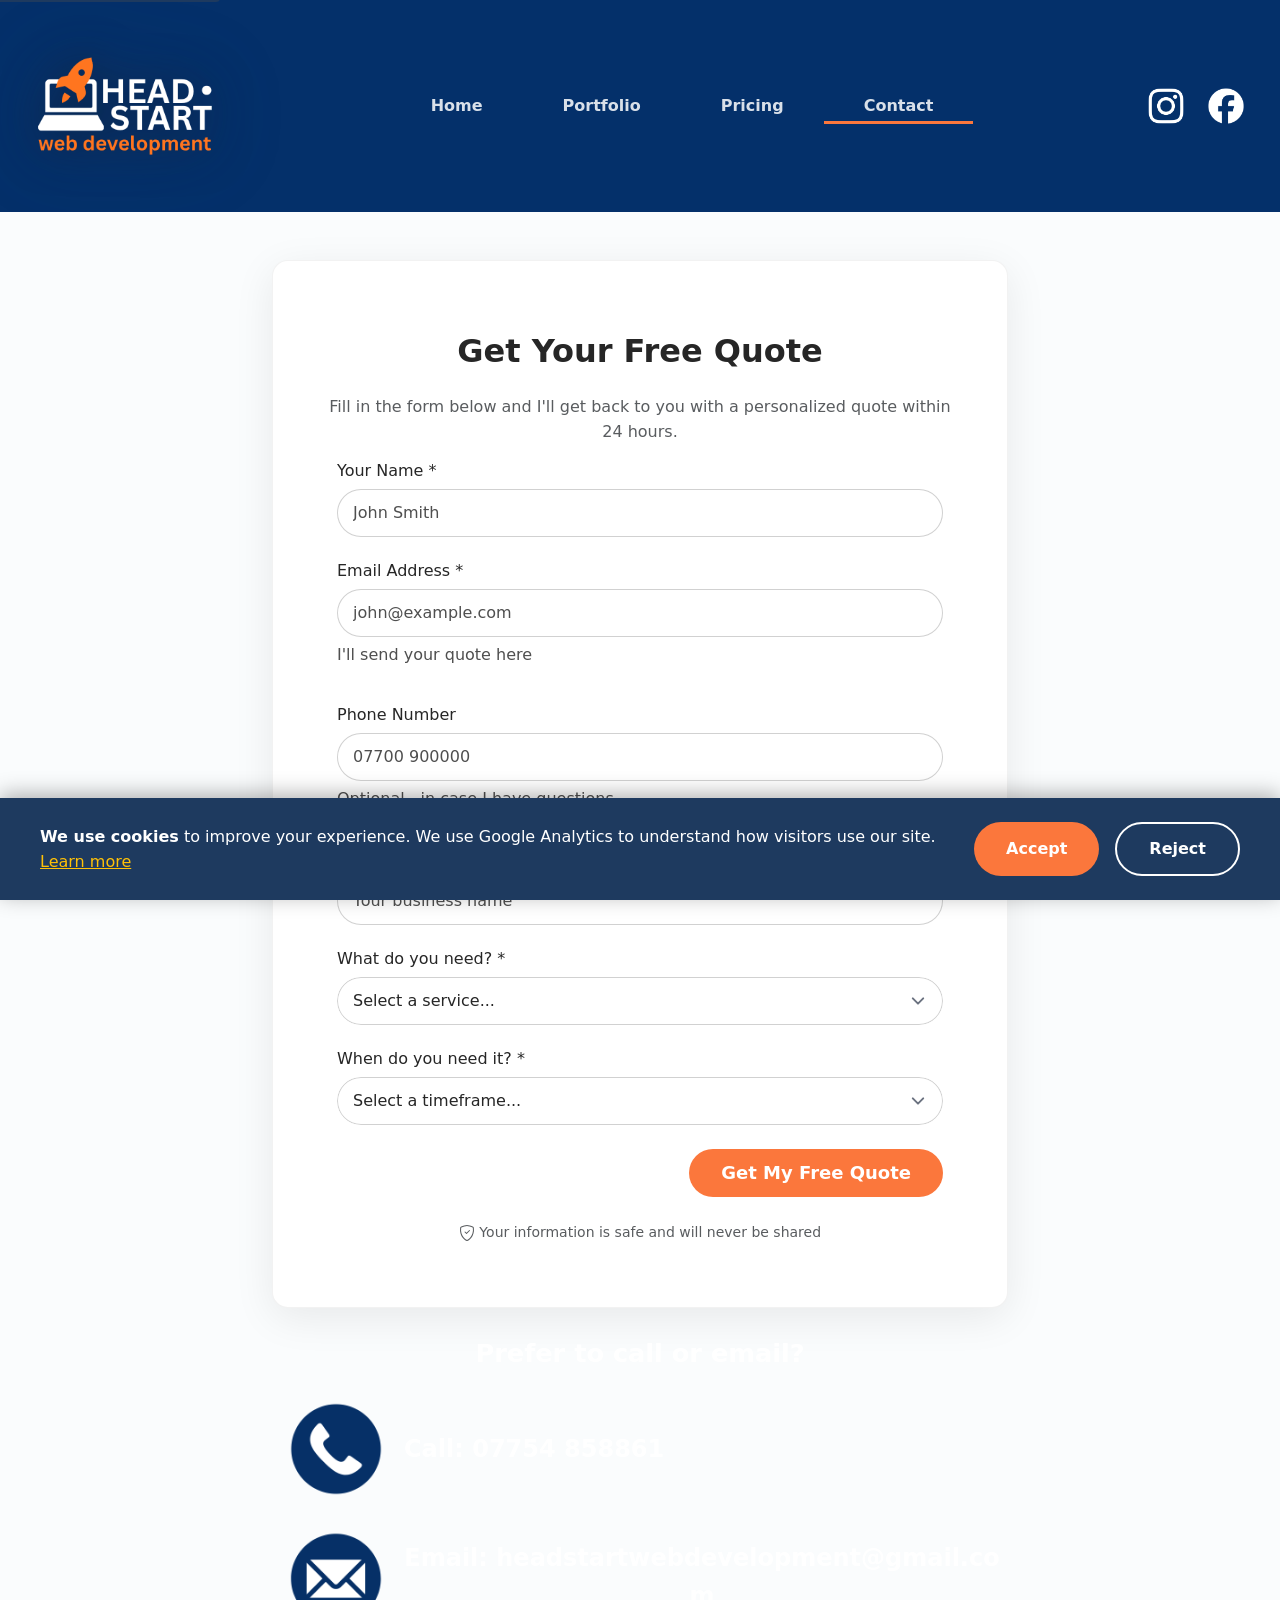
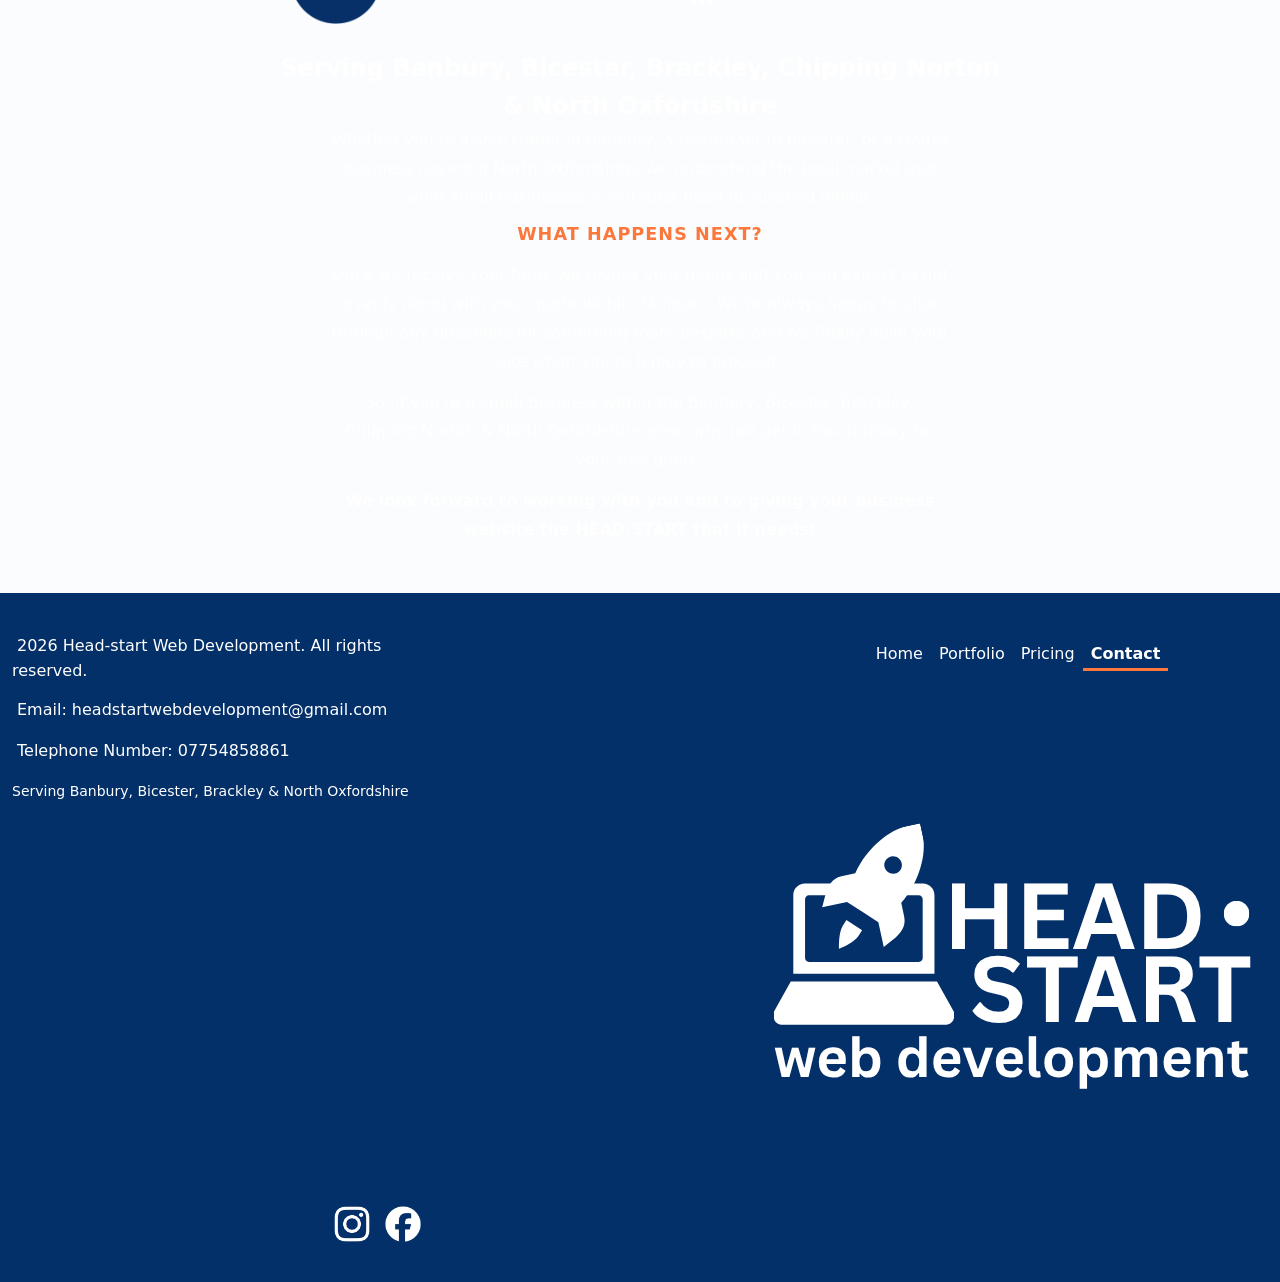
==== contact.html @ 5ea377f7 "Rebrand of site" ====
<!DOCTYPE html>
<html lang="en">
<head>
            <!-- Google Analytics (GA4) -->
            <script async src="https://www.googletagmanager.com/gtag/js?id=G-HND1DBBSSD"></script>
            <script>
                window.dataLayer = window.dataLayer || [];
                function gtag(){dataLayer.push(arguments);}
                gtag('js', new Date());
                gtag('config', 'G-HND1DBBSSD');
            </script>
    <meta charset="utf-8">
  <meta http-equiv="Content-Security-Policy" content="default-src 'self'; script-src 'self' 'unsafe-inline' https://www.googletagmanager.com https://www.google-analytics.com; style-src 'self' 'unsafe-inline' https://fonts.googleapis.com; font-src 'self' https://fonts.gstatic.com; img-src 'self' data: https://www.google-analytics.com; connect-src 'self' https://www.google-analytics.com https://formspree.io; frame-src 'none';">
    <meta name="description" content="Contact Head-Start Web Development for a free website quote in Banbury. Get a reply within 24 hours for small business web design, redesigns, and website updates.">
  <meta name="viewport" content="width=device-width, initial-scale=1.0">
  <meta name="author" content="Ryan Thornton">
    <title>Contact Head-Start Web Development | Free Website Quote Banbury</title>
  
  <!-- Canonical URL -->
  <link rel="canonical" href="https://www.head-startwebdevelopment.co.uk/contact.html">
  
  <!-- Open Graph / Facebook / Instagram -->
  <meta property="og:type" content="website">
  <meta property="og:url" content="https://www.head-startwebdevelopment.co.uk/contact.html">
    <meta property="og:title" content="Contact Head-Start Web Development | Free Website Quote">
    <meta property="og:description" content="Request a free website quote in Banbury and get a reply within 24 hours. Ideal for small businesses, sole traders, redesigns, and website updates.">
  <meta property="og:image" content="https://www.head-startwebdevelopment.co.uk/Logo/Full%20logo.png">
  
  <!-- Twitter Card -->
  <meta name="twitter:card" content="summary_large_image">
  <meta name="twitter:title" content="Contact Head-Start Web Development | Free Website Quote">
  <meta name="twitter:description" content="Request a free website quote in Banbury and get a reply within 24 hours. Ideal for small businesses, sole traders, redesigns, and website updates.">
  <meta name="twitter:image" content="https://www.head-startwebdevelopment.co.uk/Logo/Full%20logo.png">
  
  <!-- Favicon -->
  <link rel="icon" type="image/png" sizes="32x32" href="Logo/Full logo.png">
  <link rel="icon" type="image/png" sizes="16x16" href="Logo/Full logo.png">
  <link rel="apple-touch-icon" sizes="180x180" href="Logo/Full logo.png">

    <link rel="preload" href="https://fonts.googleapis.com/css2?family=Figtree:ital,wght@0,300..900;1,300..900&family=Poppins:ital,wght@0,100;0,200;0,300;0,400;0,500;0,600;0,700;0,800;0,900;1,100;1,200;1,300;1,400;1,500;1,600;1,700;1,800;1,900&display=swap" as="style" onload="this.onload=null;this.rel='stylesheet'">
    <noscript><link rel="stylesheet" href="https://fonts.googleapis.com/css2?family=Figtree:ital,wght@0,300..900;1,300..900&family=Poppins:ital,wght@0,100;0,200;0,300;0,400;0,500;0,600;0,700;0,800;0,900;1,100;1,200;1,300;1,400;1,500;1,600;1,700;1,800;1,900&display=swap"></noscript>
  
  <link rel="stylesheet" href="bootstrap-purged.css">
  <link rel="stylesheet" href="styles.css" type="text/css">
  
  <!-- Resource Hints for Performance -->
  <link rel="preconnect" href="https://fonts.googleapis.com">
  <link rel="preconnect" href="https://fonts.gstatic.com" crossorigin>
  <link rel="preconnect" href="https://www.googletagmanager.com">
  <link rel="dns-prefetch" href="https://formspree.io">
  
  <!-- Schema.org Structured Data -->
  <script type="application/ld+json">
  [
    {
      "@context": "https://schema.org",
      "@type": "LocalBusiness",
      "name": "Head-Start Web Development",
      "url": "https://www.head-startwebdevelopment.co.uk",
      "logo": "https://www.head-startwebdevelopment.co.uk/Logo/Full%20logo.png",
      "description": "Affordable web design and development services for small businesses in Banbury and North Oxfordshire",
      "telephone": "07754858861",
      "email": "headstartwebdevelopment@gmail.com",
      "address": {
        "@type": "PostalAddress",
        "streetAddress": "368 Warwick Road",
        "addressLocality": "Banbury",
        "addressRegion": "Oxfordshire",
        "postalCode": "OX16 1AY",
        "addressCountry": "UK"
      },
      "sameAs": [
        "https://www.instagram.com/headstart_webdevelopment"
      ],
      "areaServed": [
        "Banbury",
        "Bicester",
        "Brackley",
        "Chipping Norton",
        "Oxfordshire",
        "United Kingdom"
      ],
      "priceRange": "£350-£1000+",
      "geo": {
        "@type": "GeoCoordinates",
        "latitude": "52.0633",
        "longitude": "-1.3358"
      },
      "openingHoursSpecification": [
        {
          "@type": "OpeningHoursSpecification",
          "dayOfWeek": [
            "Monday",
            "Tuesday",
            "Wednesday",
            "Thursday",
            "Friday",
            "Saturday",
            "Sunday"
          ],
          "opens": "09:00",
          "closes": "19:00"
        }
      ]
    },
    {
      "@context": "https://schema.org",
      "@type": "BreadcrumbList",
      "itemListElement": [
        {
          "@type": "ListItem",
          "position": 1,
          "name": "Home",
          "item": "https://www.head-startwebdevelopment.co.uk/"
        },
        {
          "@type": "ListItem",
          "position": 2,
          "name": "Contact",
          "item": "https://www.head-startwebdevelopment.co.uk/contact.html"
        }
            ]
        }
  ]
  </script>
</head>
    <body>
      <a href="#content" class="skip-link">Skip to main content</a>
      <div class="container-fluid gradient-background">
         <header class="page-header py-3 mb-0">
    <div class="d-flex align-items-center justify-content-between px-4">
        <a href="index.html">
            <picture class="logo-gradient">
                <source type="image/webp" srcset="images/Head-Start%20HOME/Head-Start%20HOME/Home%20-%20Head-Start%20Logo%20-%20Multi.png">
                <img src="images/Head-Start HOME/Head-Start HOME/Home - Head-Start Logo - Multi.png" width="180" height="72" fetchpriority="high" alt="Head Start Web Development Logo">
            </picture>
        </a>
        <nav aria-label="Main navigation">
            <ul class="nav">
                <li><a href="index.html" class="nav-link">Home</a></li>
                <li><a href="portfolio.html" class="nav-link">Portfolio</a></li>
                <li><a href="pricing.html" class="nav-link">Pricing</a></li>
                <li><a href="contact.html" class="nav-link">Contact</a></li>
            </ul>
        </nav>
        <ul class="nav list-unstyled d-flex mb-0 align-items-center social-icons">
            <li>
                <a href="https://www.instagram.com/headstart_webdevelopment" aria-label="Instagram">
                    <img src="images/Head-Start HOME/Head-Start HOME/Home - Insta .png" alt="Instagram" width="36" height="36">
                </a>
            </li>
            <li>
                <a href="https://www.facebook.com/profile.php?id=61577117251691" aria-label="Facebook">
                    <img src="images/Head-Start HOME/Head-Start HOME/Home - facebook.png" alt="Facebook" width="36" height="36">
                </a>
            </li>
        </ul>
    </div>
</header>
      </div>
    <main id="content" class="contact-main-bg">

    <!-- Contact Form Section -->
    <div class="container my-5">
        <div class="row justify-content-center">
            <div class="col-lg-8">
                <div class="contact-form-wrapper">
                    <h2 class="text-center mb-4">Get Your Free Quote</h2>
                    <p class="text-center text-muted mb-5">Fill in the form below and I'll get back to you with a personalized quote within 24 hours.</p>
                    
                    <form class="contact-form" action="https://formspree.io/f/xyzjoodb" target="_top" method="POST">
                        
                        <!-- Personal Details -->
                        <div class="fs-field">
                            <label class="fs-label" for="name">Your Name *</label>
                            <input class="fs-input" type="text" id="name" name="name" placeholder="John Smith" required />
                        </div>

                        <div class="fs-field">
                            <label class="fs-label" for="email">Email Address *</label>
                            <input class="fs-input" type="email" id="email" name="email" placeholder="john@example.com" required />
                            <p class="fs-description">I'll send your quote here</p>
                        </div>

                        <div class="fs-field">
                            <label class="fs-label" for="phone">Phone Number</label>
                            <input class="fs-input" type="tel" id="phone" name="phone" placeholder="07700 900000" />
                            <p class="fs-description">Optional - in case I have questions</p>
                        </div>

                        <!-- Business Details -->
                        <div class="fs-field">
                            <label class="fs-label" for="business">Business Name</label>
                            <input class="fs-input" type="text" id="business" name="business" placeholder="Your business name" />
                        </div>

                        <!-- Project Details -->
                        <div class="fs-field">
                            <label class="fs-label" for="services">What do you need? *</label>
                            <select class="fs-select" id="services" name="services" required>
                                <option value="">Select a service...</option>
                                <option value="New Website - Simple (1-3 pages)">New Website - Simple (1-3 pages)</option>
                                <option value="New Website - Standard (4-6 pages)">New Website - Standard (4-6 pages)</option>
                                <option value="New Website - Complex (booking/payment)">New Website - Complex (booking/payment system)</option>
                                <option value="Website Redesign">Website Redesign</option>
                                <option value="Website Updates/Fixes">Website Updates/Fixes</option>
                                <option value="Not Sure Yet">Not Sure Yet - Need Advice</option>
                            </select>
                        </div>

                        <div class="fs-field">
                            <label class="fs-label" for="timeline">When do you need it? *</label>
                            <select class="fs-select" id="timeline" name="timeline" required>
                                <option value="">Select a timeframe...</option>
                                <option value="ASAP (within 2 weeks)">ASAP (within 2 weeks)</option>
                                <option value="Within a month">Within a month</option>
                                <option value="1-3 months">1-3 months</option>
                                <option value="Just planning ahead">Just planning ahead</option>
                            </select>
                        </div>

                        <!-- Submit Button -->
                        <div class="fs-button-group">
                            <button class="fs-button" type="submit">Get My Free Quote</button>
                        </div>

                        <p class="text-center text-muted mt-4 small">
                            <svg xmlns="http://www.w3.org/2000/svg" width="16" height="16" fill="currentColor" class="bi bi-shield-check" viewBox="0 0 16 16">
                                <path d="M5.338 1.59a61 61 0 0 0-2.837.856.48.48 0 0 0-.328.39c-.554 4.157.726 7.19 2.253 9.188a10.7 10.7 0 0 0 2.287 2.233c.346.244.652.42.893.533q.18.085.293.118a1 1 0 0 0 .101.025 1 1 0 0 0 .1-.025q.114-.034.294-.118c.24-.113.547-.29.893-.533a10.7 10.7 0 0 0 2.287-2.233c1.527-1.997 2.807-5.031 2.253-9.188a.48.48 0 0 0-.328-.39c-.651-.213-1.75-.56-2.837-.855C9.552 1.29 8.531 1.067 8 1.067c-.53 0-1.552.223-2.662.524zM5.072.56C6.157.265 7.31 0 8 0s1.843.265 2.928.56c1.11.3 2.229.655 2.887.87a1.54 1.54 0 0 1 1.044 1.262c.596 4.477-.787 7.795-2.465 9.99a11.8 11.8 0 0 1-2.517 2.453 7 7 0 0 1-1.048.625c-.28.132-.581.24-.829.24s-.548-.108-.829-.24a7 7 0 0 1-1.048-.625 11.8 11.8 0 0 1-2.517-2.453C1.928 10.487.545 7.169 1.141 2.692A1.54 1.54 0 0 1 2.185 1.43 63 63 0 0 1 5.072.56"/>
                                <path d="M10.854 5.146a.5.5 0 0 1 0 .708l-3 3a.5.5 0 0 1-.708 0l-1.5-1.5a.5.5 0 1 1 .708-.708L7.5 7.793l2.646-2.647a.5.5 0 0 1 .708 0"/>
                            </svg>
                            Your information is safe and will never be shared
                        </p>
                    </form>
                </div>
            </div>
        </div>
        
        <!-- Contact CTA -->
        <div class="contact-bottom-cta text-center mt-5 pb-5">
          <h3 class="mb-4">Prefer to call or email?</h3>

          <div class="contact-methods mb-5">
            <div class="contact-method">
              <img src="./images/Head-Start CONTACT/Head-Start CONTACT/Contact - Phone Icon.png" alt="" class="contact-icon">
              <a href="tel:07754858861" class="contact-link">Call: 07754 858861</a>
            </div>
            <div class="contact-method">
              <img src="./images/Head-Start CONTACT/Head-Start CONTACT/Contact - Email Icon.png" alt="" class="contact-icon">
              <a href="mailto:headstartwebdevelopment@gmail.com" class="contact-link">Email: headstartwebdevelopment@gmail.com</a>
            </div>
            <div class="contact-method">
              <span class="contact-link">Serving Banbury, Bicester, Brackley, Chipping Norton &amp; North Oxfordshire</span>
            </div>
          </div>

          <div class="contact-cta-text">
            <p>Whether you're a sole trader in Banbury, a restaurant in Bicester, or a trades business covering North Oxfordshire, we understand the local market and what small businesses in our area need to succeed online.</p>
            <h4 class="mt-4 mb-3">What happens next?</h4>
            <p>Once we receive your form, we review your needs and you can expect to get a reply along with your quote within 24 hours. We're always happy to chat through any questions for something more bespoke and we finally build your site when you're happy to proceed.</p>
            <p>So, if you're a small business within the Banbury, Bicester, Brackley, Chipping Norton &amp; North Oxfordshire area, why not get in touch today for your free quote.</p>
            <p style="font-weight:700;">We look forward to working with you and to giving your business website the HEAD.START that it needs!</p>
          </div>
        </div>
      </div>
    </main>
        <script src="myscripts.js" defer></script>
        <div class="container-fluid">
         <footer class="d-flex flex-wrap justify-content-between align-items-start py-3 my-4">
  <div class="col-md-4 d-flex flex-column align-items-start">
    <p class="mb-2 text-body-secondary">
       <span id="copyright">&copy; 2026</span>Head-start Web Development. All rights reserved.
    </p>
    <p class="email">Email: headstartwebdevelopment@gmail.com</p>
    <p class="tel-number">Telephone Number: 07754858861</p>
    <p class="text-body-secondary small">Serving Banbury, Bicester, Brackley &amp; North Oxfordshire</p>
  </div>
                <nav aria-label="Footer navigation">
                <ul class="nav justify-content-center pb-3 mb-3"> 
                    <li class="nav-item"><a href="./index.html" class="nav-link px-2 text-body-secondary">Home</a>
                    </li> 
                    <li class="nav-item"><a href="./portfolio.html" class="nav-link px-2 text-body-secondary">Portfolio</a>
                    </li> 
                    <li class="nav-item"><a href="./pricing.html" class="nav-link px-2 text-body-secondary">Pricing</a>
                    </li> 
                    <li class="nav-item"><a href="./contact.html" class="nav-link px-2 text-body-secondary">Contact</a>
                    </li> 
                </ul>
                <div class="text-center mt-2">
                  <img src="images/Head-Start HOME/Head-Start HOME/Home - Head-Start Logo - White.png" alt="Head-Start Web Development" height="180">
                </div>
                </nav>
                <ul class="nav col-md-4 justify-content-end list-unstyled d-flex"> 
                    <li class="instagram">
                        <a href="https://www.instagram.com/headstart_webdevelopment" aria-label="Instagram">
                          <img src="images/Head-Start HOME/Head-Start HOME/Home - Insta .png" alt="Instagram" width="36" height="36">
                        </a>
                </li> 
                <li class="facebook">
                    <a href="https://www.facebook.com/profile.php?id=61577117251691" aria-label="Facebook">
                      <img src="images/Head-Start HOME/Head-Start HOME/Home - facebook.png" alt="Facebook" width="36" height="36">
                    </a>
                </li> 
                </ul>
        </footer>
        </div>
        
        <!-- Cookie Consent Banner -->
        <div id="cookie-banner" class="cookie-banner" style="display: none;">
          <div class="cookie-content">
            <p class="mb-0"><strong>We use cookies</strong> to improve your experience. We use Google Analytics to understand how visitors use our site. <a href="#" class="cookie-link">Learn more</a></p>
            <div class="cookie-buttons">
              <button onclick="acceptCookies()" class="btn-cookie-accept">Accept</button>
              <button onclick="rejectCookies()" class="btn-cookie-reject">Reject</button>
            </div>
          </div>
        </div>
    </body>
</html>
---- styles.css ----
/* ===== CSS VARIABLES ===== */
:root {
  /* Brand Colours */
  --color-brand-navy: #1E3A5F;
  --color-brand-blue: #2C5F8D;
  --color-brand-dark: #0a1628;
  --color-brand-light: #fafcfd;
  --color-brand-accent: #FB773C;
  --color-brand-accent-hover: #E65D2F;
  --color-brand-accent-deep: #D4521F;
  --color-brand-warm: #945c4f;
  --color-brand-muted: #8698b2;
  --color-cream: #F9F5E3;

  /* Semantic Colours */
  --color-primary: var(--color-brand-accent);
  --color-primary-hover: var(--color-brand-accent-hover);
  --color-primary-active: var(--color-brand-accent-deep);
  --color-secondary: var(--color-brand-blue);
  --color-background: var(--color-brand-light);
  --color-background-alt: var(--color-brand-muted);
  --color-border-active: var(--color-brand-accent);
  --color-border-default: #d1d1d1;
  --color-highlight: var(--color-brand-accent);
  --color-text-default: #262626;
  --color-text-muted: #4f4f4f;

  /* Bootstrap overrides */
  --bs-primary-rgb: white;
  --bs-link-color: var(--color-brand-light);
  --bs-link-hover-color: var(--color-brand-accent);

  /* Typography */
  --font-family-body: "Figtree", system-ui, sans-serif;
  --font-family-display: "Figtree", system-ui, sans-serif;
  --font-size-body: 12pt;
  --font-weight-body: 400;
  --font-weight-display: 700;
}

/* ===== ACCESSIBILITY STYLES ===== */

/* Skip to main content link */
.skip-link {
  position: absolute;
  top: -40px;
  left: 0;
  background: #1E3A5F;
  color: white;
  padding: 8px 16px;
  text-decoration: none;
  z-index: 9999;
  font-weight: bold;
  border-radius: 0 0 4px 0;
}

.skip-link:focus {
  top: 0;
  outline: 3px solid #FFC107;
  outline-offset: 2px;
}

/* Focus indicators for keyboard navigation */
a:focus-visible, 
button:focus-visible, 
input:focus-visible, 
textarea:focus-visible, 
select:focus-visible {
  outline: 3px solid #FFC107;
  outline-offset: 2px;
}

.nav-link:focus-visible {
  outline: 3px solid #FFC107;
  outline-offset: 4px;
  border-radius: 4px;
}

/* ===== COOKIE CONSENT BANNER ===== */
.cookie-banner {
  position: fixed;
  bottom: 0;
  left: 0;
  right: 0;
  background: #1E3A5F;
  color: white;
  padding: 1.5rem;
  box-shadow: 0 -4px 20px rgba(0,0,0,0.3);
  z-index: 10000;
  animation: slideUp 0.4s ease;
}

@keyframes slideUp {
  from { transform: translateY(100%); }
  to { transform: translateY(0); }
}

.cookie-content {
  max-width: 1200px;
  margin: 0 auto;
  display: flex;
  justify-content: space-between;
  align-items: center;
  gap: 2rem;
  flex-wrap: wrap;
}

.cookie-content p {
  flex: 1;
  min-width: 250px;
  margin: 0;
}

.cookie-link {
  color: #FFC107;
  text-decoration: underline;
}

.cookie-link:hover {
  color: #FFD54F;
}

.cookie-buttons {
  display: flex;
  gap: 1rem;
  flex-shrink: 0;
}

.btn-cookie-accept, 
.btn-cookie-reject {
  padding: 0.75rem 2rem;
  border: none;
  border-radius: 50px;
  font-weight: 600;
  cursor: pointer;
  transition: all 0.3s ease;
  font-size: 1rem;
}

.btn-cookie-accept {
  background: #FB773C;
  color: white;
}

.btn-cookie-accept:hover {
  background: #E8642F;
  transform: translateY(-2px);
  box-shadow: 0 4px 12px rgba(255, 107, 53, 0.4);
}

.btn-cookie-reject {
  background: transparent;
  border: 2px solid white;
  color: white;
}

.btn-cookie-reject:hover {
  background: rgba(255,255,255,0.1);
  transform: translateY(-2px);
}

@media (max-width: 768px) {
  .cookie-banner {
    padding: 1rem;
  }
  
  .cookie-content {
    flex-direction: column;
    text-align: center;
    gap: 1rem;
  }
  
  .cookie-content p {
    font-size: 0.9rem;
    min-width: auto;
  }
  
  .cookie-buttons {
    width: 100%;
    justify-content: center;
    gap: 0.75rem;
  }
  
  .btn-cookie-accept, 
  .btn-cookie-reject {
    flex: 1;
    min-width: 100px;
    padding: 0.65rem 1.5rem;
    font-size: 0.9rem;
  }
}

/* Base styles */
* {
  margin: 0;
  padding: 0;
  box-sizing: border-box;
}

*::before,
*::after {
  box-sizing: border-box;
}

body {
  background-color: var(--color-background);
  animation: fadeIn 0.5s ease-in;
  color: var(--color-text-default);
  font-family: var(--font-family-body);
  font-size: var(--font-size-body);
  font-weight: var(--font-weight-body);
  line-height: 1.6;
  /* Ensure content doesn't get hidden behind fixed cookie banner */
  padding-bottom: 0;
  overflow-x: hidden;
}

/* Add padding to main content on mobile for cookie banner */
@media (max-width: 768px) {
  body {
    padding-bottom: 140px; /* Space for cookie banner on mobile */
  }
  
  /* Reset padding if banner is hidden */
  body:has(#cookie-banner[style*="display: none"]) {
    padding-bottom: 0;
  }
}

h1 {
  color: white;
  font-family: var(--font-family-display);
  font-size: 4rem;
  font-weight: var(--font-weight-display);
  line-height: 1.1;
  margin: 0;
}

h2 {
  color: white;
  font-family: var(--font-family-display);
  font-size: 3rem;
  font-weight: var(--font-weight-display);
  line-height: 1.15;
  margin-top: 1.5rem;
  margin-bottom: 1.5rem;
}

h3 {
  font-family: var(--font-family-display);
  font-weight: var(--font-weight-display);
  line-height: 1.2;
  margin-top: 30px;
}

h4,
h5,
h6 {
  font-family: var(--font-family-display);
  font-weight: var(--font-weight-display);
  line-height: 1.2;
}

p,
li,
label,
input,
textarea,
select,
.card-text,
.faq-answer,
.best-for,
.price-description {
  font-family: var(--font-family-body);
  font-size: var(--font-size-body);
  font-weight: var(--font-weight-body);
}

/* Navigation */
.nav {
  --bs-nav-link-color: var(--bs-link-color);
  --bs-nav-link-hover-color: var(--bs-link-hover-color);
  transition: all 0.3s ease;
}

.nav-link.active {
  border-bottom: 3px solid var(--color-highlight);
  padding-bottom: 2px;
  transition: all 0.3s ease;
}

.nav-link:hover {
  text-decoration: underline;
  transition: all 0.3s ease;
}

/* Site header nav links inside hero-wrapper */
.hero-wrapper .nav-link {
  color: rgba(255, 255, 255, 0.85) !important;
  font-weight: 600;
}

.hero-wrapper .nav-link:hover {
  color: var(--color-brand-accent) !important;
}

/* Footer and background */
footer,
.gradient-background,
.container-fluid:has(footer) {
  background: #04306a;
  overflow-x: hidden;
}

/* Footer logo — prevent overflow on narrow screens */
footer .text-center img {
  max-width: 100%;
  height: auto;
}

/* Inner page header nav links */
.page-header .nav-link {
  color: rgba(255, 255, 255, 0.85) !important;
  font-weight: 600;
  padding-left: 2.5rem;
  padding-right: 2.5rem;
}

.page-header .nav-link:hover {
  color: var(--color-brand-accent) !important;
}

/* Social icon gap in page header */
.page-header .social-icons li:not(:last-child) {
  margin-right: 1.5rem;
}

/* ===== PORTFOLIO CARDS SECTION ===== */
.pf-cards-section {
  padding: 4rem 0;
  background-image: linear-gradient(rgba(0, 0, 0, 0.15), rgba(0, 0, 0, 0.15)),
    url('images/Head-Start PORTFOLIO/Head-Start PORTFOLIO/Portfolio - Grey Global Background.png');
  background-size: cover;
  background-repeat: no-repeat;
  background-position: center center;
}

.cta-logo {
  position: absolute;
  top: 3rem;
  right: 2.75rem;
  width: 72px;
  height: auto;
}

/* Push heading text away from the absolute-positioned rocket */
.cta-card .card-title {
  padding-right: 5rem;
}

/* CTA card feature list */
.cta-card .hero-features {
  list-style: none;
  padding: 0;
  margin: 1rem 0 1.25rem;
  text-align: left;
  width: 100%;
  font-size: 0.9rem;
}

.cta-card .hero-features li {
  color: rgba(255, 255, 255, 0.9);
  padding: 0.2rem 0;
}

/* CTA card button */
.cta-card .hero-btn {
  display: inline-block;
  background: var(--color-brand-accent);
  color: #fff;
  padding: 0.65rem 1.5rem;
  border-radius: 50px;
  text-decoration: none;
  font-weight: 700;
  font-size: 0.95rem;
  margin-top: auto;
  transition: background 0.2s ease, transform 0.2s ease;
}

.cta-card .hero-btn:hover {
  background: #e05a25;
  color: #fff;
  transform: translateY(-2px);
}

/* Bottom CTA area */
.pf-bottom-cta {
  margin-top: 3.5rem;
  display: flex;
  flex-direction: column;
  align-items: center;
}

.pf-bottom-logo {
  max-width: 400px;
  width: 100%;
  height: auto;
  display: block;
  margin: 0 auto 1.5rem;
}

/* ===== PORTFOLIO HERO ===== */
.portfolio-hero {
  position: relative;
  background-image: url('images/Head-Start PORTFOLIO/Head-Start PORTFOLIO/Portfolio - Orange Hand Coding Background.png');
  background-size: cover;
  background-position: center 1%;
  min-height: 450px;
  display: flex;
  align-items: flex-end;
}

/* Orange colour wash */
.portfolio-hero::before {
  content: '';
  position: absolute;
  inset: 0;
  
  z-index: 0;
}

/* Dark gradient at bottom for text legibility */
.portfolio-hero::after {
  content: '';
  position: absolute;
  inset: 0;
  background: linear-gradient(to top, rgba(0, 0, 0, 0.35) 35%, transparent 100%);
  z-index: 0;
}

.portfolio-hero-content {
  position: relative;
  z-index: 1;
  padding: 2.5rem 3rem;
  max-width: 560px;
  color: #fff;
}

.portfolio-hero-content h1 {
  font-weight: 700;
  font-size: 2rem;
  margin-bottom: 0.75rem;
}

.portfolio-hero-content p {
  font-size: 0.95rem;
  line-height: 1.6;
  margin-bottom: 0;
}

/* Subtle Background Colors for Visual Variety */
.bg-blue-subtle {
  background: linear-gradient(135deg, rgba(30, 58, 95, 0.04), rgba(44, 95, 141, 0.05)) !important;
  border: 1px solid rgba(30, 58, 95, 0.12);
}

.bg-green-subtle {
  background: linear-gradient(135deg, rgba(251, 119, 60, 0.04), rgba(232, 100, 47, 0.05)) !important;
  border: 1px solid rgba(251, 119, 60, 0.12);
}

.bg-warm-subtle {
  background: linear-gradient(135deg, rgba(30, 58, 95, 0.06), rgba(251, 119, 60, 0.04)) !important;
  border: 1px solid rgba(30, 58, 95, 0.12);
}

/* Logo Gradient Effect */
.logo-gradient {
  position: relative;
  display: inline-block;
  filter: drop-shadow(0 0 20px rgba(10, 22, 40, 0.5)) drop-shadow(0 0 35px rgba(30, 58, 95, 0.4));
  animation: logo-glow 25s ease infinite;
}

.logo-gradient img {
  max-width: 100%;
  height: auto;
}

@keyframes logo-glow {
  0% {
    filter: drop-shadow(0 0 20px rgba(10, 22, 40, 0.5)) drop-shadow(0 0 35px rgba(30, 58, 95, 0.4));
  }
  50% {
    filter: drop-shadow(0 0 30px rgba(30, 58, 95, 0.6)) drop-shadow(0 0 45px rgba(44, 95, 141, 0.5));
  }
  100% {
    filter: drop-shadow(0 0 20px rgba(10, 22, 40, 0.5)) drop-shadow(0 0 35px rgba(30, 58, 95, 0.4));
  }
}

/* Page Title Section */
.page-title-section {
  background: linear-gradient(135deg, rgba(30, 58, 95, 0.06), rgba(251, 119, 60, 0.04));
  border-left: 5px solid #FB773C;
  padding: 2.5rem 2rem;
  border-radius: 12px;
  text-align: center;
  box-shadow: 0 2px 12px rgba(30, 58, 95, 0.08);
  transition: all 0.3s ease;
}

.page-title-section:hover {
  box-shadow: 0 4px 20px rgba(30, 58, 95, 0.12);
  transform: translateY(-2px);
}

.page-title-section h1 {
  color: #1E3A5F;
  position: relative;
  display: inline-block;
}

.page-title-section h1::after {
  content: '';
  position: absolute;
  bottom: -0.5rem;
  left: 50%;
  transform: translateX(-50%);
  width: 60px;
  height: 3px;
  background: linear-gradient(90deg, #FB773C, #FFA500);
  border-radius: 2px;
}

/* Mobile Responsive Fixes */
@media (max-width: 768px) {
  header {
    padding-left: 0.5rem !important;
    padding-right: 0.5rem !important;
  }
  
  .logo-gradient img {
    max-width: 90%;
  }
  
  .page-title-section {
    padding: 1.5rem 1rem;
    margin-left: 0.5rem;
    margin-right: 0.5rem;
  }
  
  .page-title-section h1 {
    font-size: 1.75rem !important;
    word-wrap: break-word;
  }
  
  .nav {
    flex-wrap: wrap;
  }
  
  .nav-link {
    padding: 0.5rem 0.75rem !important;
    font-size: 0.9rem;
  }

  h2 {
    font-size: 2rem;
  }
}

@media (max-width: 480px) {
  header {
    padding-left: 0.25rem !important;
    padding-right: 0.25rem !important;
  }
  
  .logo-gradient img {
    max-width: 95%;
  }
  
  .page-title-section {
    padding: 1rem 0.75rem;
    border-radius: 8px;
  }
  
  .page-title-section h1 {
    font-size: 1.5rem !important;
  }
  
  .nav-link {
    padding: 0.4rem 0.5rem !important;
    font-size: 0.85rem;
  }
  
}

#copyright {
  color: white;
  margin: 0 5px;
}

.text-body-secondary {
  color: white !important;
}

/* Contact info */
.tel-number,
.email {
  color: white;
  margin-left: 5px;
}

.email {
  margin-top: 5px;
}

/* Social media */
.instagram {
  padding-right: 15px;
}

.facebook {
  padding-right: 10px;
}

button,
input,
optgroup,
select,
textarea {
  font-family: inherit;
  font-feature-settings: inherit;
  font-variation-settings: inherit;
  font-size: 100%;
  font-weight: inherit;
  line-height: inherit;
  color: inherit;
  margin: 0;
  padding: 0;
}

[type="checkbox"],
[type="radio"],
[type="range"] {
  appearance: none;
  flex-shrink: 0;
  padding: 0;
}

[type="checkbox"]:focus,
[type="radio"]:focus,
[type="range"]:focus {
  outline: none;
}

/** Components **/

.contact-form {
  display: grid;
  row-gap: 1.5rem;
}

.fs-field {
  display: flex;
  flex-direction: column;
  row-gap: 0.5rem;
  padding-left: 1rem;
  padding-right: 1rem;
}


.fs-label {
  color: var(--color-text-default);
  display: block;
  font-family: var(--font-family-display);
  font-size: 1rem;
  line-height: 1.25rem;
}

.fs-description {
  color: var(--color-text-muted);
  display: block;
  font-size: 1rem;
  line-height: 1.25rem;
}

.fs-button-group {
  display: flex;
  flex-direction: row-reverse;
  column-gap: 1.5rem;
}

.fs-button {
  background-color: var(--color-primary);
  border: none;
  border-radius: 9999px;
  color: white;
  cursor: pointer;
  font-family: var(--font-family-display);
  font-size: 1.125rem;
  font-weight: 600;
  line-height: 1.5rem;
  overflow: hidden;
  padding: 0.75rem 2rem;
  margin-right: 1rem;
  position: relative;
  transition-duration: 200ms;
  transition-property: background-color;
  transition-timing-function: cubic-bezier(0.4, 0, 0.2, 1);
}

.fs-button:hover {
  background-color: var(--color-primary-active);
  transform: translateY(-2px);
  box-shadow: 0 4px 12px rgba(255, 107, 53, 0.4);
  transition: all 0.3s ease;
}

.fs-button:focus-visible {
  background-color: var(--color-primary-active);
  outline: 4px solid var(--color-highlight);
}

.fs-input,
.fs-select {
  appearance: none;
  background: white;
  border-radius: 9999px;
  border-width: 0;
  box-shadow: var(--color-border-default) 0 0 0 1px inset;
  color: var(--color-text-default);
  font-size: 1rem;
  height: 3rem;
  line-height: 1.5rem;
  outline: none;
  padding-left: 1rem;
  padding-right: 1rem;
  transition: all 0.3s ease;
}

.fs-input:focus-visible,
.fs-select:focus-visible {
  box-shadow: var(--color-border-active) 0 0 0 1px inset;
}

.fs-input::placeholder {
  color: var(--color-text-muted);
}

.fs-select {
  background-color: #fff;
  background-image: url("data:image/svg+xml,%3csvg xmlns='http://www.w3.org/2000/svg' fill='none' viewBox='0 0 20 20'%3e%3cpath stroke='%236b7280' stroke-linecap='round' stroke-linejoin='round' stroke-width='1.5' d='M6 8l4 4 4-4'/%3e%3c/svg%3e");
  background-position: right 0.75rem center;
  background-repeat: no-repeat;
  background-size: 1.625em 1.625em;
  padding-right: 2.875rem;
}



@keyframes fadeIn {
  from {
    opacity: 0;
  }
  to {
    opacity: 1;
  }
}

/* Fade-in animation classes for JavaScript scroll observer */
.fade-in {
  opacity: 0;
  transform: translateY(20px);
  transition: opacity 0.6s ease-out, transform 0.6s ease-out;
}

.fade-in-visible {
  opacity: 1;
  transform: translateY(0);
}

.btn {
  transition: all 0.3s ease;
}

.btn:hover {
  transform: translateY(-2px);
  box-shadow: 0 4px 12px rgba(255, 107, 53, 0.3);
}

/* ===== CONTACT PAGE ENHANCEMENTS ===== */

/* Full-page background image */
.contact-main-bg {
  background-image: url('images/Head-Start CONTACT/Head-Start CONTACT/Contact - Blast Off.png');
  background-size: cover;
  background-repeat: no-repeat;
  background-position: center -35rem;
  overflow: hidden;
}

/* Contact Bottom CTA */
.contact-bottom-cta {
  color: #fff;
  max-width: 720px;
  margin: 0 auto;
}

.contact-bottom-cta h3 {
  color: #fff;
  font-size: 1.6rem;
}

.contact-bottom-cta h4 {
  color: var(--color-brand-accent);
  font-size: 1.1rem;
  font-weight: 700;
  text-transform: uppercase;
  letter-spacing: 0.06em;
}

.contact-methods {
  display: inline-flex;
  flex-direction: column;
  align-items: flex-start;
  gap: 1rem;
}

.contact-method {
  display: flex;
  flex-direction: row;
  align-items: center;
  gap: 0.75rem;
}

.contact-icon {
  width: 112px;
  height: 112px;
  object-fit: contain;
  flex-shrink: 0;
}

.contact-link {
  color: #fff;
  text-decoration: none;
  font-weight: 600;
  font-size: 1.5rem;
  transition: color 0.2s ease;
  word-break: break-all;
  overflow-wrap: break-word;
}

a.contact-link:hover {
  color: var(--color-brand-accent);
}

.contact-cta-text {
  max-width: 620px;
  margin: 0 auto;
  line-height: 1.8;
}

.contact-cta-text p {
  color: rgba(255, 255, 255, 0.9);
  margin-bottom: 0.75rem;
}


/* Contact Form Wrapper */
.contact-form-wrapper {
  background: white;
  padding: 3rem;
  border-radius: 16px;
  box-shadow: 0 10px 40px rgba(0, 0, 0, 0.08);
  border: 1px solid rgba(0, 0, 0, 0.05);
}

.contact-form-wrapper h2 {
  color: var(--color-text-default);
  font-family: var(--font-family-display);
  font-size: 2rem;
}

/* Enhanced Form Fields */
.fs-input:hover,
.fs-select:hover {
  box-shadow: var(--color-border-default) 0 0 0 1px inset, 0 2px 8px rgba(0, 0, 0, 0.05);
}

.fs-input:focus,
.fs-select:focus {
  transform: translateY(-1px);
  box-shadow: var(--color-border-active) 0 0 0 2px inset, 0 4px 12px rgba(218, 113, 5, 0.15);
}

/* Form Submit Button Enhancement */
.fs-button::before {
  content: '';
  position: absolute;
  top: 50%;
  left: 50%;
  width: 0;
  height: 0;
  border-radius: 50%;
  background: rgba(255, 255, 255, 0.2);
  transform: translate(-50%, -50%);
  transition: width 0.6s, height 0.6s;
}

.fs-button:hover::before {
  width: 300px;
  height: 300px;
}

.fs-button:active {
  transform: translateY(0);
}

/* Responsive Design for Contact Page */

/* Tablet and below */
@media (max-width: 991px) {
  .col-lg-8, .col-lg-4 {
    margin-bottom: 2rem;
  }
}

/* Mobile specific overrides */
@media (max-width: 768px) {
  .contact-form-wrapper {
    padding: 1.5rem 1rem;
    margin-bottom: 2rem;
  }
  
  /* Ensure form fields don't overflow */
  .fs-input,
  .fs-select {
    width: 100%;
    max-width: 100%;
    font-size: 16px; /* Prevents zoom on iOS */
  }
  
  /* Ensure container has proper spacing */
  .container.my-5 {
    padding-bottom: 2rem;
  }
}

/* Additional mobile fixes for very small screens */
@media (max-width: 480px) {
  .contact-form-wrapper {
    padding: 1rem 0.75rem;
    border-radius: 8px;
  }
  
  .contact-form-wrapper h2 {
    font-size: 1.5rem;
  }
  
  .fs-button {
    width: 100%;
    padding: 1rem;
  }
}

/* ===== HOMEPAGE ENHANCEMENTS ===== */

/* ---- Stats Bar (Hero) ---- */
.stats-bar-wrapper {
  position: relative;
  display: inline-block;
  padding-top: 32px;
}

.stats-tick-icon {
  position: absolute;
  top: 0;
  left: 50%;
  transform: translateX(-50%);
  z-index: 1;
  filter: drop-shadow(0 2px 4px rgba(0,0,0,0.3));
}

.stats-bar {
  background: var(--color-cream);
  border-radius: 50px;
  display: flex;
  align-items: center;
  padding: 1rem 2rem;
  gap: 0;
}

.stat-item {
  text-align: center;
  padding: 0 1.5rem;
}

.stat-label {
  display: block;
  font-weight: 700;
  color: var(--color-brand-accent);
  font-size: 1rem;
  font-family: var(--font-family-display);
}

.stat-value {
  display: block;
  font-size: 0.8rem;
  color: var(--color-text-default);
  line-height: 1.3;
  margin-top: 0.2rem;
}

.stat-divider {
  width: 1px;
  height: 40px;
  background: rgba(0,0,0,0.15);
  flex-shrink: 0;
}

/* ---- Team Section ---- */
.team-heading {
  color: var(--color-brand-accent);
  font-size: 2rem;
  line-height: 1.3;
}

/* ---- Journey Section ---- */
.journey-section {
  background-color: #e8edf5;
  background-image: url('images/Head-Start HOME/Head-Start HOME/Home - Logo Background.png');
  background-repeat: no-repeat;
  background-position: right center;
  background-size: auto 100%;
  border-radius: 16px;
}

.journey-number {
  width: 72px;
  height: 72px;
  min-width: 72px;
  border-radius: 50%;
  display: flex;
  align-items: center;
  justify-content: center;
  font-size: 2.2rem;
  font-weight: 700;
  font-family: var(--font-family-display);
}

.journey-n3 { background: #b0b0b0; color: white; }
.journey-n2 { background: var(--color-brand-navy); color: white; }
.journey-n1 { background: var(--color-brand-accent); color: white; }

.journey-card {
  background: var(--color-brand-navy);
  border-radius: 50px;
  padding: 1.25rem 2rem;
  color: white;
  flex: 1;
}

.journey-title {
  color: var(--color-brand-accent);
  font-size: 1.1rem;
  font-weight: 700;
  margin-bottom: 0.5rem;
  font-family: var(--font-family-display);
}

/* ---- Testimonials Section ---- */
.testimonials-section {
  background-image: url('images/Head-Start HOME/Head-Start HOME/Home - Female Online - Background.png');
  background-size: cover;
  background-position: center;
  background-repeat: no-repeat;
  border-radius: 16px;
  position: relative;
}

.testimonials-section::before {
  content: '';
  position: absolute;
  inset: 0;
  background: rgba(255, 255, 255, 0.1);
  border-radius: 16px;
}

.testimonials-section .container {
  position: relative;
  z-index: 1;
}

.testimonials-heading {
  color: var(--color-brand-accent);
}

.testimonial-card-new {
  background: white;
  border: 2px solid var(--color-brand-navy);
  border-radius: 20px;
  padding: 1.5rem;
  height: 100%;
}

.stars-new {
  color: var(--color-brand-accent);
  font-size: 2.2rem;
  letter-spacing: 4px;
  display: block;
  text-align: center;
  margin-bottom: 0.75rem;
}

/* ---- Promise / Guarantee Section ---- */
.promise-section {
  background-color: var(--color-brand-navy);
  background-image: url('images/Head-Start HOME/Head-Start HOME/Home - BlueOrange - Background.png');
  background-size: cover;
  background-position: center;
  background-repeat: no-repeat;
  border-radius: 16px;
  color: white;
  position: relative;
  overflow: hidden;
}

.promise-section::after {
  content: '';
  position: absolute;
  bottom: -1px;
  left: -5%;
  width: 110%;
  height: 80px;
  background: var(--color-brand-accent);
  border-radius: 50% 50% 0 0 / 30px 30px 0 0;
}

.promise-card {
  background: white;
  border-radius: 48px;
  padding: 2.5rem;
  color: var(--color-text-default);
  position: relative;
  z-index: 1;
  box-shadow: 0 8px 40px rgba(0,0,0,0.25);
}

.promise-quote {
  font-size: clamp(1.6rem, 3vw, 2.8rem);
  font-weight: 700;
  line-height: 1.25;
  font-family: var(--font-family-display);
  position: relative;
  z-index: 1;
}

.promise-brand {
  color: var(--color-brand-accent);
}

.cta-img-btn {
  position: relative;
  display: inline-flex;
  align-items: center;
  justify-content: flex-start;
  border: none;
  color: var(--color-brand-navy);
  font-weight: 800;
  font-size: 1.5rem;
  padding: 0 15% 0 6%;
  min-width: 320px;
  height: 170px;
  text-align: center;
  letter-spacing: 0.03em;
  text-transform: uppercase;
  transition: transform 0.15s ease, opacity 0.15s ease;
  text-decoration: none;
  z-index: 1;
  background: transparent;
  line-height: 1.2;
  white-space: nowrap;
}

.cta-img-btn::before {
  content: '';
  position: absolute;
  inset: 0;
  background-image: url('images/Head-Start HOME/Head-Start HOME/Home - CT Button.png');
  background-size: 100% 295%;
  background-position: center 45%;
  background-repeat: no-repeat;
  z-index: -1;
}

.cta-img-btn:hover {
  transform: translateY(-2px);
  opacity: 0.85;
  color: var(--color-brand-navy);
  text-decoration: none;
}

@media (max-width: 768px) {
  .stats-bar {
    flex-wrap: wrap;
    border-radius: 20px;
    gap: 0.5rem;
  }
  .stat-divider { display: none; }
  .stat-item { padding: 0.5rem 1rem; }
  .journey-card { border-radius: 20px; }
}

/* Hero Section — full-bleed wrapper covering nav + content */
.hero-wrapper {
  background-color: var(--color-brand-navy);
  background-image: url('images/Head-Start HOME/Head-Start HOME/Home - Shuttle.png');
  background-size: cover;
  background-position: center right;
  background-repeat: no-repeat;
  color: var(--color-brand-light);
}

.hero-inner {
  padding-top: 2rem !important;
  padding-bottom: 4rem !important;
}

/* Hero Section */
.hero-section {
  position: relative;
  padding: 4rem 2rem !important;
  background-color: var(--color-brand-navy);
  background-image: url('images/Head-Start HOME/Head-Start HOME/Home - Shuttle.png');
  background-size: cover;
  background-position: center right;
  background-repeat: no-repeat;
  border-radius: 12px;
  overflow: hidden;
  color: var(--color-brand-light);
}

.lift-off-logo {
  height: 180px;
  mix-blend-mode: multiply;
  margin-top: 40px;
}
.hero-title {
  color: white;
  margin-bottom: 1.5rem !important;
  animation: fadeInUp 0.8s ease;
  text-shadow: 0 1px 3px rgba(0, 0, 0, 0.4);
}

.hero-subtitle {
  color: rgba(255, 255, 255, 0.9);
  font-size: 1.5rem;
  font-weight: 400;
  max-width: 800px;
  margin-left: auto;
  margin-right: auto;
  animation: fadeInUp 1s ease;
}

@keyframes fadeInUp {
  from {
    opacity: 0;
    transform: translateY(30px);
  }
  to {
    opacity: 1;
    transform: translateY(0);
  }
}

/* CTA Buttons */
.cta-button-secondary {
  font-weight: 600;
  border-radius: 50px;
  padding: 1rem 2.5rem !important;
  transition: all 0.3s ease;
  box-shadow: 0 4px 15px rgba(0, 0, 0, 0.1);
  animation: fadeInUp 1.2s ease;
}

.cta-button-secondary {
  border: 2px solid #E65D2F;
  color: #E65D2F;
  background: white;
}

.cta-button-secondary:hover {
  background: #E65D2F;
  color: #fff;
  transform: translateY(-5px);
  box-shadow: 0 8px 25px rgba(230, 93, 47, 0.4);
}

/* Feature Cards (used on local pages) */
.feature-card {
  background: white;
  padding: 2rem;
  border-radius: 16px;
  height: 100%;
  border: 1px solid rgba(0, 0, 0, 0.06);
  transition: all 0.4s cubic-bezier(0.175, 0.885, 0.32, 1.275);
  box-shadow: 0 4px 12px rgba(0, 0, 0, 0.05);
  position: relative;
  overflow: hidden;
}

.feature-card::before {
  content: '';
  position: absolute;
  top: 0;
  left: 0;
  width: 100%;
  height: 4px;
  background: #FB773C;
  transform: scaleX(0);
  transform-origin: left;
  transition: transform 0.4s ease;
}

.feature-card:hover::before {
  transform: scaleX(1);
}

.feature-card:hover {
  transform: translateY(-10px) scale(1.02);
  box-shadow: 0 12px 30px rgba(39, 84, 138, 0.15);
  border-color: rgba(39, 84, 138, 0.2);
}

.feature-icon {
  font-size: 3rem;
  margin-bottom: 1rem;
  display: inline-block;
  transition: transform 0.3s ease;
}

.feature-card:hover .feature-icon {
  transform: scale(1.2) rotate(5deg);
}

.feature-card h4 {
  color: #FB773C;
  font-family: var(--font-family-display);
  font-weight: 700;
  margin-bottom: 0.75rem;
}

.feature-card p {
  color: var(--color-text-muted);
  line-height: 1.7;
  margin: 0;
}

/* Responsive Design for Homepage */
@media (max-width: 768px) {
  .hero-title {
    font-size: 2rem !important;
  }
  
  .hero-subtitle {
    font-size: 1.1rem;
  }
  
  .feature-card {
    margin-bottom: 1rem;
  }

  .cta-button-secondary {
    width: 100%;
    margin-bottom: 1rem;
  }
}

/* ===== PRICING PAGE STYLES ===== */

/* Pricing Hero */
.pricing-hero {
  position: relative;
  padding: 3rem 0 4rem;
  background-image: url('images/Head-Start PRICING/Head-Start PRICING/Pricing - Orange Swoosh Background v2.png');
  background-repeat: no-repeat;
  background-position: right center;
  background-size: auto 100%;
}

.pricing-intro-text {
  max-width: 55%;
  padding: 1rem 0 2.5rem;
}

.pricing-main-heading {
  color: var(--color-brand-accent);
  font-size: 2.8rem;
  font-weight: 800;
  margin-bottom: 1rem;
}

.pricing-no-fees {
  font-size: 1rem;
  color: var(--color-text-default);
  margin-bottom: 0.4rem;
}

.pricing-tagline {
  font-size: 1rem;
  color: var(--color-text-default);
  margin-bottom: 1.8rem;
}

.pricing-included-heading {
  font-size: 1.8rem;
  font-weight: 700;
  color: var(--color-brand-navy);
  margin-bottom: 0;
}

/* Staggered feature pills */
.feature-pills-wrap {
  padding: 1.5rem 1rem 0;
}

.feature-pill {
  background-color: #1E3A5F;
  border-radius: 30px;
  padding: 1.2rem 2.5rem;
  margin-bottom: 1.2rem;
  max-width: 84%;
  min-height: 100px;
  display: flex;
  flex-direction: column;
  justify-content: center;
}

.feature-pill.fp-left {
  margin-left: 0;
  margin-right: auto;
}

.feature-pill.fp-right {
  margin-left: auto;
  margin-right: 0;
}

.pill-heading {
  color: var(--color-brand-accent);
  font-size: 1.4rem;
  font-weight: 700;
  margin-bottom: 0.3rem;
}

.pill-desc {
  color: #fff;
  font-weight: 600;
  font-size: 0.95rem;
  margin: 0;
}

.section-heading {
  font-family: var(--font-family-display);
  font-size: 2.5rem;
  font-weight: 700;
  color: #FB773C;
  text-align: center;
  position: relative;
  display: inline-block;
  padding-bottom: 1rem;
}

/* Pricing Tier — Metallic Card Headers */
.pricing-card.bronze .pricing-card-header {
  background: linear-gradient(135deg, #a0522d 0%, #cd7f32 45%, #a0522d 100%);
  border-bottom: none;
}

.pricing-card.bronze .package-name {
  color: white;
  text-shadow: 0 1px 2px rgba(0, 0, 0, 0.3);
}

.pricing-card.silver .pricing-card-header {
  background: linear-gradient(135deg, #707070 0%, #c0c0c0 45%, #707070 100%);
  border-bottom: none;
}

.pricing-card.silver .package-name {
  color: white;
  text-shadow: 0 1px 2px rgba(0, 0, 0, 0.3);
}

.pricing-card.gold .pricing-card-header {
  background: linear-gradient(135deg, #b8860b 0%, #ffd700 45%, #b8860b 100%);
  border-bottom: none;
}

.pricing-card.gold .package-name {
  color: white;
  text-shadow: 0 1px 2px rgba(0, 0, 0, 0.3);
}

/* Pricing Cards */
.pricing-card {
  background: white;
  border-radius: 20px;
  border: 2px solid rgba(0, 0, 0, 0.08);
  overflow: hidden;
  transition: all 0.4s cubic-bezier(0.175, 0.885, 0.32, 1.275);
  height: 100%;
  display: flex;
  flex-direction: column;
  position: relative;
}

.pricing-card:hover {
  transform: translateY(-12px);
  box-shadow: 0 20px 50px rgba(39, 84, 138, 0.2);
  border-color: #FB773C;
}

.pricing-card.popular {
  border-color: #2C5F8D;
  border-width: 3px;
  box-shadow: 0 8px 30px rgba(44, 95, 141, 0.15);
}

.pricing-card.popular:hover {
  box-shadow: 0 20px 50px rgba(44, 95, 141, 0.25);
}

.pricing-card-header {
  padding: 2rem 2rem 1rem;
  background: linear-gradient(135deg, rgba(39, 84, 138, 0.03), rgba(27, 59, 78, 0.05));
  border-bottom: 1px solid rgba(0, 0, 0, 0.05);
}

.pricing-card.popular .pricing-card-header {
  background: linear-gradient(135deg, rgba(79, 23, 135, 0.05), rgba(79, 23, 135, 0.05));
}

.package-name {
  font-family: var(--font-family-display);
  font-size: 1.75rem;
  font-weight: 700;
  color: #FB773C;
  margin-bottom: 0.5rem;
}

.pricing-card.popular .package-name {
  color: #2C5F8D;
}

.best-for {
  color: var(--color-text-muted);
  font-size: 0.9rem;
  font-style: italic;
}

.pricing-card-body {
  padding: 2rem;
  flex-grow: 1;
  display: flex;
  flex-direction: column;
}

.price-wrapper {
  text-align: center;
  margin-bottom: 0.5rem;
}

.currency {
  font-size: 2rem;
  font-weight: 600;
  color: #FB773C;
  vertical-align: super;
}

.price {
  font-size: 4rem;
  font-weight: 800;
  color: #FB773C;
  font-family: var(--font-family-display);
  line-height: 1;
}

.pricing-card.popular .currency,
.pricing-card.popular .price {
  color: #2C5F8D;
}

.price-plus {
  font-size: 2.5rem;
  color: #FB773C;
  font-weight: 700;
}

.price-description {
  text-align: center;
  color: var(--color-text-muted);
  font-size: 0.9rem;
  margin-bottom: 2rem;
}

.feature-list {
  list-style: none;
  padding: 0;
  margin: 0 0 2rem 0;
  flex-grow: 1;
}

.feature-list li {
  padding: 0.75rem 0;
  color: var(--color-text-default);
  border-bottom: 1px solid rgba(0, 0, 0, 0.05);
  display: flex;
  align-items: center;
  gap: 0.75rem;
}

.feature-list li:last-child {
  border-bottom: none;
}

.feature-list .check {
  color: #2C5F8D;
  font-weight: bold;
  font-size: 1.2rem;
  flex-shrink: 0;
}

.btn-pricing {
  display: block;
  width: 100%;
  padding: 1rem 2rem;
  background: #FB773C;
  color: white;
  text-align: center;
  text-decoration: none;
  border-radius: 50px;
  font-weight: 700;
  font-size: 1.1rem;
  transition: all 0.3s ease;
  border: 2px solid #FB773C;
  margin-top: auto;
}

.btn-pricing:hover {
  background: #1E3A5F;
  transform: translateY(-2px);
  box-shadow: 0 8px 20px rgba(39, 84, 138, 0.3);
  color: white;
}

.btn-pricing.primary {
  background: #2C5F8D;
  border-color: #2C5F8D;
}

.btn-pricing.primary:hover {
  background: #2C5F8D;
  box-shadow: 0 8px 20px rgba(44, 95, 141, 0.4);
}

/* FAQ Section */
.faq-box {
  border: 2px solid #04306a;
  border-radius: 16px;
  background: #fff;
}

.faq-item {
  background: white;
  padding: 2rem;
  margin-bottom: 1.5rem;
  border-radius: 12px;
  border-left: 4px solid #04306a;
  box-shadow: 0 4px 12px rgba(0, 0, 0, 0.05);
  transition: all 0.3s ease;
}

.faq-item:hover {
  box-shadow: 0 8px 20px rgba(4, 48, 106, 0.15);
  transform: translateX(5px);
}

.faq-question {
  color: #04306a;
  font-family: var(--font-family-display);
  font-weight: 700;
  margin-bottom: 1rem;
  font-size: 1.15rem;
}

.faq-answer {
  color: #04306a;
  line-height: 1.7;
  margin: 0;
}

/* Pricing packages background section */
.pricing-packages-bg {
  background-image: url('images/Head-Start PRICING/Head-Start PRICING/Pricing - White to orange.png');
  background-size: cover;
  background-repeat: no-repeat;
  background-position: center top;
}

/* Still not sure / backup help section */
.backup {
  text-align: center;
  color: var(--color-brand-navy);
  font-size: 1.4rem;
  font-weight: 700;
  margin-top: 1.5rem;
  margin-bottom: 0.5rem;
}

.backup-desc {
  text-align: center;
  color: var(--color-text-muted);
  margin-bottom: 1.5rem;
}

.backup-img {
  display: block;
  margin: 0 auto;
  max-width: 320px;
  width: 100%;
  height: auto;
}

/* Responsive Design for Pricing Page */
@media (max-width: 768px) {
  .pricing-hero {
    padding: 2rem 1rem !important;
  }

  .pricing-intro-text {
    max-width: 100%;
  }
  
  .section-heading {
    font-size: 2rem;
  }
  
  .pricing-card {
    margin-bottom: 2rem;
  }
  
  .price {
    font-size: 3rem;
  }
}

/* ===== PORTFOLIO PAGE STYLES ===== */

/* Demo Badge */
.demo-badge {
  position: absolute;
  top: 15px;
  right: 15px;
  background: #FB773C;
  color: white;
  padding: 0.4rem 0.9rem;
  border-radius: 20px;
  font-weight: 700;
  font-size: 0.75rem;
  text-transform: uppercase;
  letter-spacing: 0.5px;
  z-index: 10;
  box-shadow: 0 4px 12px rgba(255, 107, 53, 0.4);
  animation: pulse-badge 2s ease-in-out infinite;
}

@keyframes pulse-badge {
  0%, 100% {
    transform: scale(1);
    box-shadow: 0 4px 12px rgba(255, 107, 53, 0.4);
  }
  50% {
    transform: scale(1.05);
    box-shadow: 0 6px 16px rgba(255, 107, 53, 0.6);
  }
}

/* Portfolio Cards Enhancement */
.card {
  position: relative;
  overflow: hidden;
  border: #FB773C 4px solid;
  border-radius: 75px;
  box-shadow: 0 4px 15px rgba(0, 0, 0, 0.1);
  transition: all 0.4s cubic-bezier(0.175, 0.885, 0.32, 1.275);
}

.card:hover::before {
  transform: scaleX(1);
}

.card:hover {
  transform: translateY(-10px);
  box-shadow: 0 12px 35px rgba(39, 84, 138, 0.2);
}

.card-text {
  color: var(--color-text-muted);
  line-height: 1.6;
  min-height: 80px;
}

.card-body {
  padding: 1.5rem;
}

.card-body2 {
  color: white;
  padding: 1.75rem 1.5rem 1.5rem;
  background: #04306a;
  flex: 1;
  position: relative;
  display: flex;
  flex-direction: column;
  align-items: center;
}

/* Portfolio cards — uniform height within each grid row */
.pf-cards-section .card {
  height: 100%;
}

/* Tighten gap between "Key features:" label and its list */
.pf-cards-section .card-body ul {
  margin-top: 0.15rem;
}

/* GitHub Button */
.btn-outline-secondary {
  display: inline-flex;
  align-items: center;
  gap: 0.5rem;
  transition: all 0.3s ease;
  border: 2px solid #6c757d;
  font-weight: 600;
}

.btn-outline-secondary:hover {
  background: #E65D2F;
  border-color: #E65D2F;
  color: #fff;
  transform: translateY(-2px);
  box-shadow: 0 4px 12px rgba(230, 93, 47, 0.3);
}

.btn-outline-secondary svg {
  transition: transform 0.3s ease;
}

.btn-outline-secondary:hover svg {
  transform: rotate(360deg);
}

/* ===== MOBILE RESPONSIVE FIXES (≤576px) ===== */

@media (max-width: 576px) {

  /* --- Inner page header: stack logo + nav vertically, hide social icons --- */
  .page-header .d-flex {
    flex-wrap: wrap;
    justify-content: space-between;
    padding-left: 0.75rem !important;
    padding-right: 0.75rem !important;
    row-gap: 0.5rem;
  }

  .page-header .social-icons {
    display: none !important;
  }

  .page-header nav {
    width: 100%;
    order: 3;
  }

  .page-header nav .nav {
    justify-content: center;
    flex-wrap: wrap;
  }

  .page-header .nav-link {
    padding: 0.35rem 0.65rem !important;
    font-size: 0.82rem;
  }

  /* --- CTA image button: remove fixed min-width and allow text wrap --- */
  .cta-img-btn {
    min-width: 0;
    width: 100%;
    white-space: normal;
    height: auto;
    min-height: 80px;
    font-size: 1.15rem;
    padding: 1.25rem 1.5rem;
    justify-content: center;
    text-align: center;
  }

  /* --- Contact icons: shrink on small screens --- */
  .contact-icon {
    width: 64px;
    height: 64px;
  }

  .contact-link {
    font-size: 1rem;
  }

  /* --- Feature pills: full width on mobile --- */
  .feature-pill {
    max-width: 100%;
  }
}
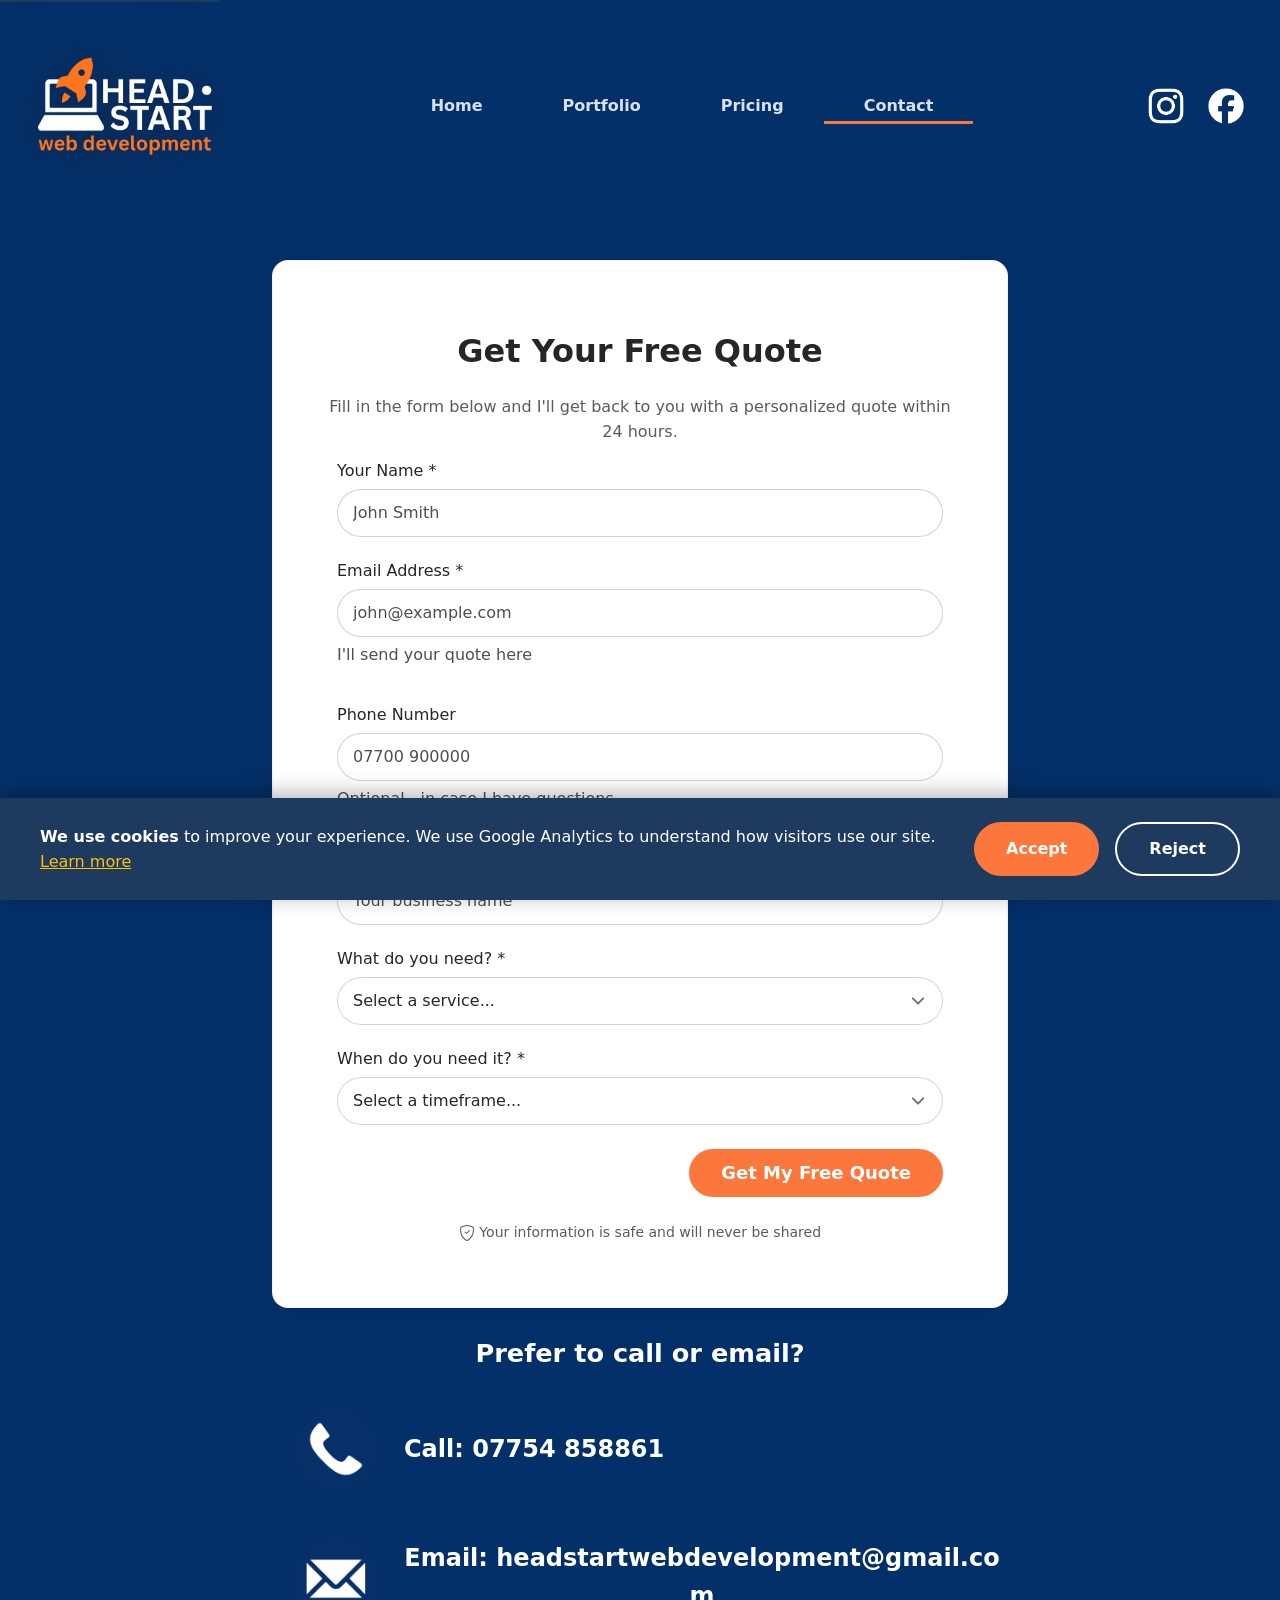
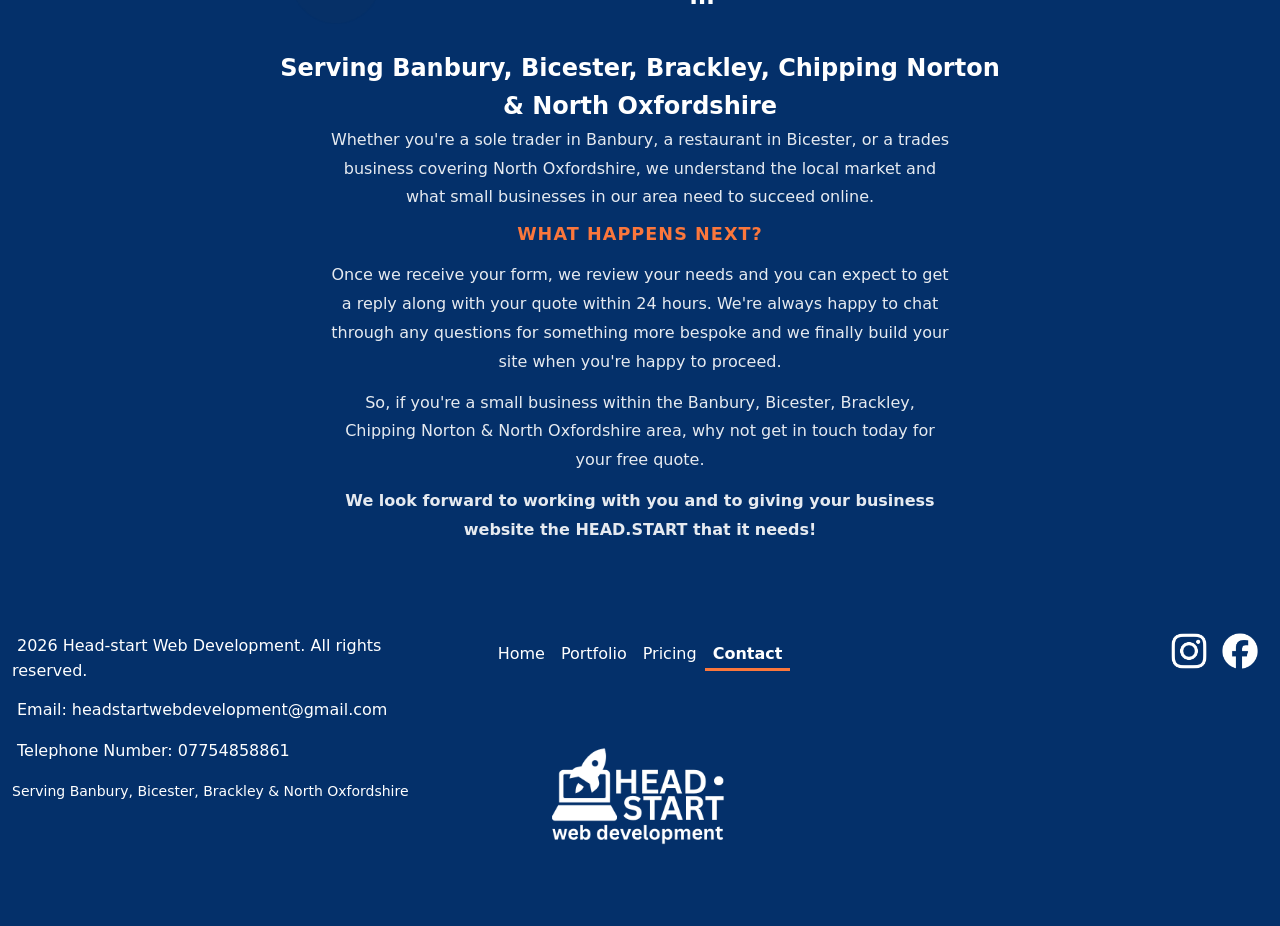
==== commit 9c635127: "Amndments to layout and SEO sites" ====
--- a/contact.html
+++ b/contact.html
@@ -10,7 +10,7 @@
                 gtag('config', 'G-HND1DBBSSD');
             </script>
     <meta charset="utf-8">
-  <meta http-equiv="Content-Security-Policy" content="default-src 'self'; script-src 'self' 'unsafe-inline' https://www.googletagmanager.com https://www.google-analytics.com; style-src 'self' 'unsafe-inline' https://fonts.googleapis.com; font-src 'self' https://fonts.gstatic.com; img-src 'self' data: https://www.google-analytics.com; connect-src 'self' https://www.google-analytics.com https://formspree.io; frame-src 'none';">
+  <meta http-equiv="Content-Security-Policy" content="default-src 'self'; script-src 'self' 'unsafe-inline' https://www.googletagmanager.com https://www.google-analytics.com; style-src 'self' 'unsafe-inline' https://fonts.googleapis.com; font-src 'self' https://fonts.gstatic.com; img-src 'self' data: https://www.google-analytics.com; connect-src 'self' https://www.google-analytics.com https://region1.google-analytics.com https://formspree.io; frame-src 'none';">
     <meta name="description" content="Contact Head-Start Web Development for a free website quote in Banbury. Get a reply within 24 hours for small business web design, redesigns, and website updates.">
   <meta name="viewport" content="width=device-width, initial-scale=1.0">
   <meta name="author" content="Ryan Thornton">
--- a/styles.css
+++ b/styles.css
@@ -312,9 +312,11 @@
   overflow-x: hidden;
 }
 
-/* Footer logo — prevent overflow on narrow screens */
+/* Footer logo — constrain size, prevent overflow on narrow screens */
 footer .text-center img {
   max-width: 100%;
+  max-height: 180px;
+  width: auto;
   height: auto;
 }
 
@@ -793,11 +795,12 @@
 
 /* Full-page background image */
 .contact-main-bg {
+  display: flow-root;
+  background-color: #04306a;
   background-image: url('images/Head-Start CONTACT/Head-Start CONTACT/Contact - Blast Off.png');
   background-size: cover;
   background-repeat: no-repeat;
   background-position: center -35rem;
-  overflow: hidden;
 }
 
 /* Contact Bottom CTA */
@@ -1169,9 +1172,9 @@
   color: var(--color-brand-navy);
   font-weight: 800;
   font-size: 1.5rem;
-  padding: 0 15% 0 6%;
+  padding: 0 15% 72px 6%;
   min-width: 320px;
-  height: 170px;
+  height: 200px;
   text-align: center;
   letter-spacing: 0.03em;
   text-transform: uppercase;
@@ -1188,8 +1191,8 @@
   position: absolute;
   inset: 0;
   background-image: url('images/Head-Start HOME/Head-Start HOME/Home - CT Button.png');
-  background-size: 100% 295%;
-  background-position: center 45%;
+  background-size: 100% 200%;
+  background-position: center 59%;
   background-repeat: no-repeat;
   z-index: -1;
 }
@@ -1202,13 +1205,23 @@
 }
 
 @media (max-width: 768px) {
+  .stats-bar-wrapper {
+    display: block;
+    width: 100%;
+  }
   .stats-bar {
     flex-wrap: wrap;
     border-radius: 20px;
-    gap: 0.5rem;
+    gap: 0;
+    padding: 1rem;
+    justify-content: center;
   }
   .stat-divider { display: none; }
-  .stat-item { padding: 0.5rem 1rem; }
+  .stat-item {
+    flex: 0 0 50%;
+    width: 50%;
+    padding: 0.6rem 0.5rem;
+  }
   .journey-card { border-radius: 20px; }
 }
 
@@ -1908,6 +1921,24 @@
     text-align: center;
   }
 
+  /* Replace the image pill with a plain white pill on mobile */
+  .cta-img-btn::before {
+    background-image: none;
+    background: white;
+    border-radius: 50px;
+    box-shadow: 0 4px 15px rgba(0,0,0,0.2);
+  }
+
+  /* Remove the translateY jump on tap */
+  .cta-img-btn:hover {
+    transform: none;
+  }
+
+  /* Push button above the orange wave in promise section */
+  .promise-section {
+    padding-bottom: 5rem;
+  }
+
   /* --- Contact icons: shrink on small screens --- */
   .contact-icon {
     width: 64px;
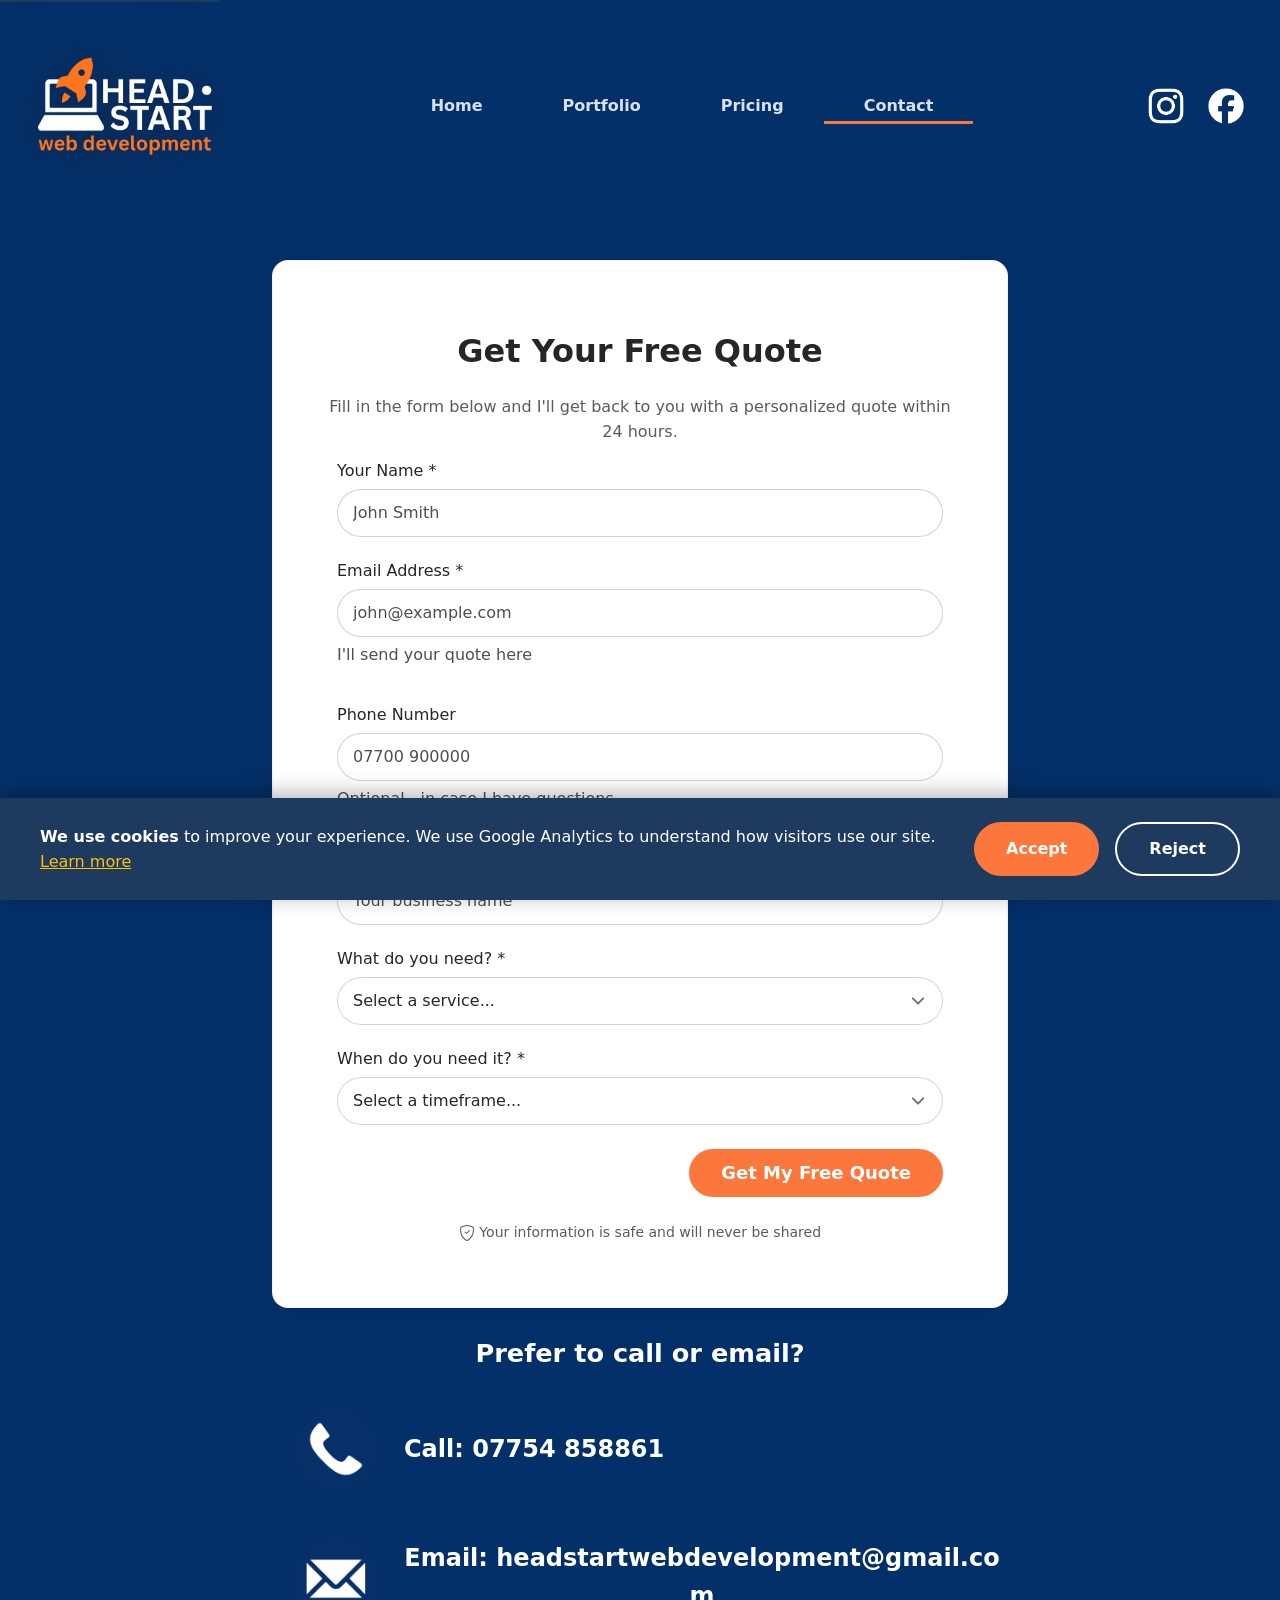
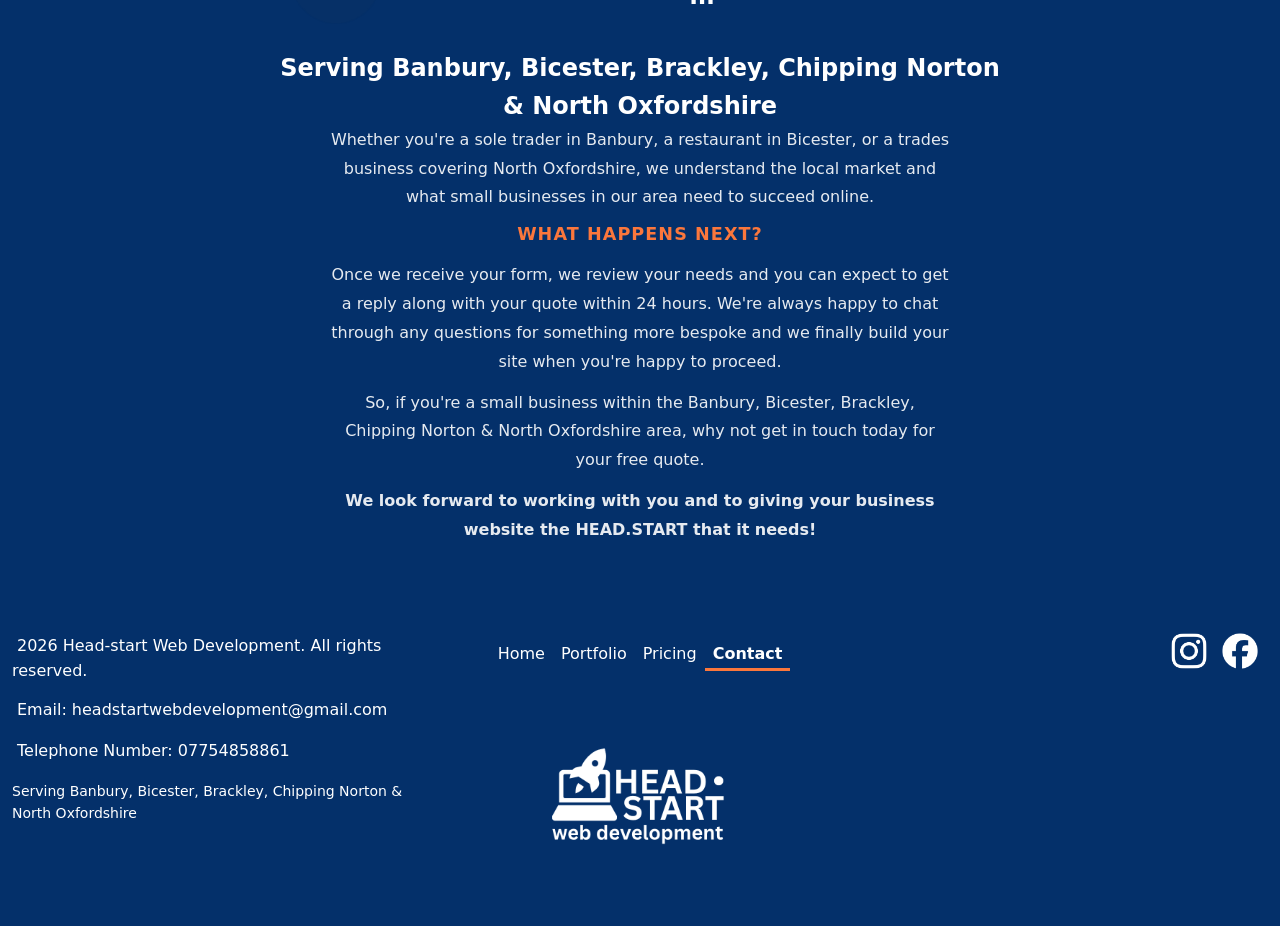
==== commit c2ff9bd6: "Changes to layout" ====
--- a/contact.html
+++ b/contact.html
@@ -1,14 +1,6 @@
 <!DOCTYPE html>
 <html lang="en">
 <head>
-            <!-- Google Analytics (GA4) -->
-            <script async src="https://www.googletagmanager.com/gtag/js?id=G-HND1DBBSSD"></script>
-            <script>
-                window.dataLayer = window.dataLayer || [];
-                function gtag(){dataLayer.push(arguments);}
-                gtag('js', new Date());
-                gtag('config', 'G-HND1DBBSSD');
-            </script>
     <meta charset="utf-8">
   <meta http-equiv="Content-Security-Policy" content="default-src 'self'; script-src 'self' 'unsafe-inline' https://www.googletagmanager.com https://www.google-analytics.com; style-src 'self' 'unsafe-inline' https://fonts.googleapis.com; font-src 'self' https://fonts.gstatic.com; img-src 'self' data: https://www.google-analytics.com; connect-src 'self' https://www.google-analytics.com https://region1.google-analytics.com https://formspree.io; frame-src 'none';">
     <meta name="description" content="Contact Head-Start Web Development for a free website quote in Banbury. Get a reply within 24 hours for small business web design, redesigns, and website updates.">
@@ -33,9 +25,9 @@
   <meta name="twitter:image" content="https://www.head-startwebdevelopment.co.uk/Logo/Full%20logo.png">
   
   <!-- Favicon -->
-  <link rel="icon" type="image/png" sizes="32x32" href="Logo/Full logo.png">
-  <link rel="icon" type="image/png" sizes="16x16" href="Logo/Full logo.png">
-  <link rel="apple-touch-icon" sizes="180x180" href="Logo/Full logo.png">
+  <link rel="icon" type="image/png" sizes="32x32" href="images/Head-Start HOME/Head-Start HOME/Logo-blue.png">
+  <link rel="icon" type="image/png" sizes="16x16" href="images/Head-Start HOME/Head-Start HOME/Logo-blue.png">
+  <link rel="apple-touch-icon" sizes="180x180" href="images/Head-Start HOME/Head-Start HOME/Logo-blue.png">
 
     <link rel="preload" href="https://fonts.googleapis.com/css2?family=Figtree:ital,wght@0,300..900;1,300..900&family=Poppins:ital,wght@0,100;0,200;0,300;0,400;0,500;0,600;0,700;0,800;0,900;1,100;1,200;1,300;1,400;1,500;1,600;1,700;1,800;1,900&display=swap" as="style" onload="this.onload=null;this.rel='stylesheet'">
     <noscript><link rel="stylesheet" href="https://fonts.googleapis.com/css2?family=Figtree:ital,wght@0,300..900;1,300..900&family=Poppins:ital,wght@0,100;0,200;0,300;0,400;0,500;0,600;0,700;0,800;0,900;1,100;1,200;1,300;1,400;1,500;1,600;1,700;1,800;1,900&display=swap"></noscript>
@@ -80,7 +72,7 @@
         "Oxfordshire",
         "United Kingdom"
       ],
-      "priceRange": "£350-£1000+",
+      "priceRange": "£495-£1000+",
       "geo": {
         "@type": "GeoCoordinates",
         "latitude": "52.0633",
@@ -273,7 +265,7 @@
     </p>
     <p class="email">Email: headstartwebdevelopment@gmail.com</p>
     <p class="tel-number">Telephone Number: 07754858861</p>
-    <p class="text-body-secondary small">Serving Banbury, Bicester, Brackley &amp; North Oxfordshire</p>
+    <p class="text-body-secondary small">Serving Banbury, Bicester, Brackley, Chipping Norton &amp; North Oxfordshire</p>
   </div>
                 <nav aria-label="Footer navigation">
                 <ul class="nav justify-content-center pb-3 mb-3"> 
--- a/styles.css
+++ b/styles.css
@@ -409,6 +409,91 @@
   height: auto;
   display: block;
   margin: 0 auto 1.5rem;
+}
+
+/* Portfolio project meta info */
+.portfolio-meta {
+  font-size: 0.8rem;
+  margin-bottom: 0.8rem;
+  padding: 0.5rem 0.75rem;
+  background: #f4f7fb;
+  border-radius: 6px;
+  border-left: 3px solid var(--color-brand-accent);
+}
+
+.portfolio-meta dt {
+  display: inline;
+  font-weight: 700;
+  color: var(--color-brand-navy);
+  text-transform: uppercase;
+  font-size: 0.7rem;
+  letter-spacing: 0.06em;
+}
+
+.portfolio-meta dd {
+  display: inline;
+  margin-left: 0.3rem;
+  color: var(--color-text-default);
+}
+
+.portfolio-meta div {
+  margin-bottom: 0.2rem;
+}
+
+/* Why not DIY section */
+.why-not-diy {
+  background: var(--color-brand-navy);
+  color: #fff;
+  border-radius: 16px;
+  padding: 2rem 2.5rem;
+  margin: 2.5rem 0;
+}
+
+.why-not-diy h2 {
+  color: var(--color-brand-accent);
+  font-size: 1.4rem;
+  margin-bottom: 0.5rem;
+}
+
+.why-not-diy > p {
+  opacity: 0.9;
+  margin-bottom: 1.25rem;
+  font-size: 0.95rem;
+}
+
+.why-not-diy-grid {
+  display: grid;
+  grid-template-columns: 1fr 1fr;
+  gap: 1.5rem;
+}
+
+.why-not-diy-col h3 {
+  font-size: 0.8rem;
+  font-weight: 700;
+  text-transform: uppercase;
+  letter-spacing: 0.08em;
+  color: var(--color-brand-accent);
+  margin-bottom: 0.6rem;
+}
+
+.why-not-diy-col ul {
+  padding-left: 1.1rem;
+  margin: 0;
+}
+
+.why-not-diy-col li {
+  margin-bottom: 0.4rem;
+  font-size: 0.9rem;
+  opacity: 0.9;
+}
+
+@media (max-width: 576px) {
+  .why-not-diy {
+    padding: 1.5rem;
+  }
+  .why-not-diy-grid {
+    grid-template-columns: 1fr;
+  }
 }
 
 /* ===== PORTFOLIO HERO ===== */
@@ -1223,6 +1308,10 @@
     padding: 0.6rem 0.5rem;
   }
   .journey-card { border-radius: 20px; }
+  /* Promise quote brand name: orange vanishes on orange bg at small sizes */
+  .promise-brand {
+    color: white;
+  }
 }
 
 /* Hero Section — full-bleed wrapper covering nav + content */
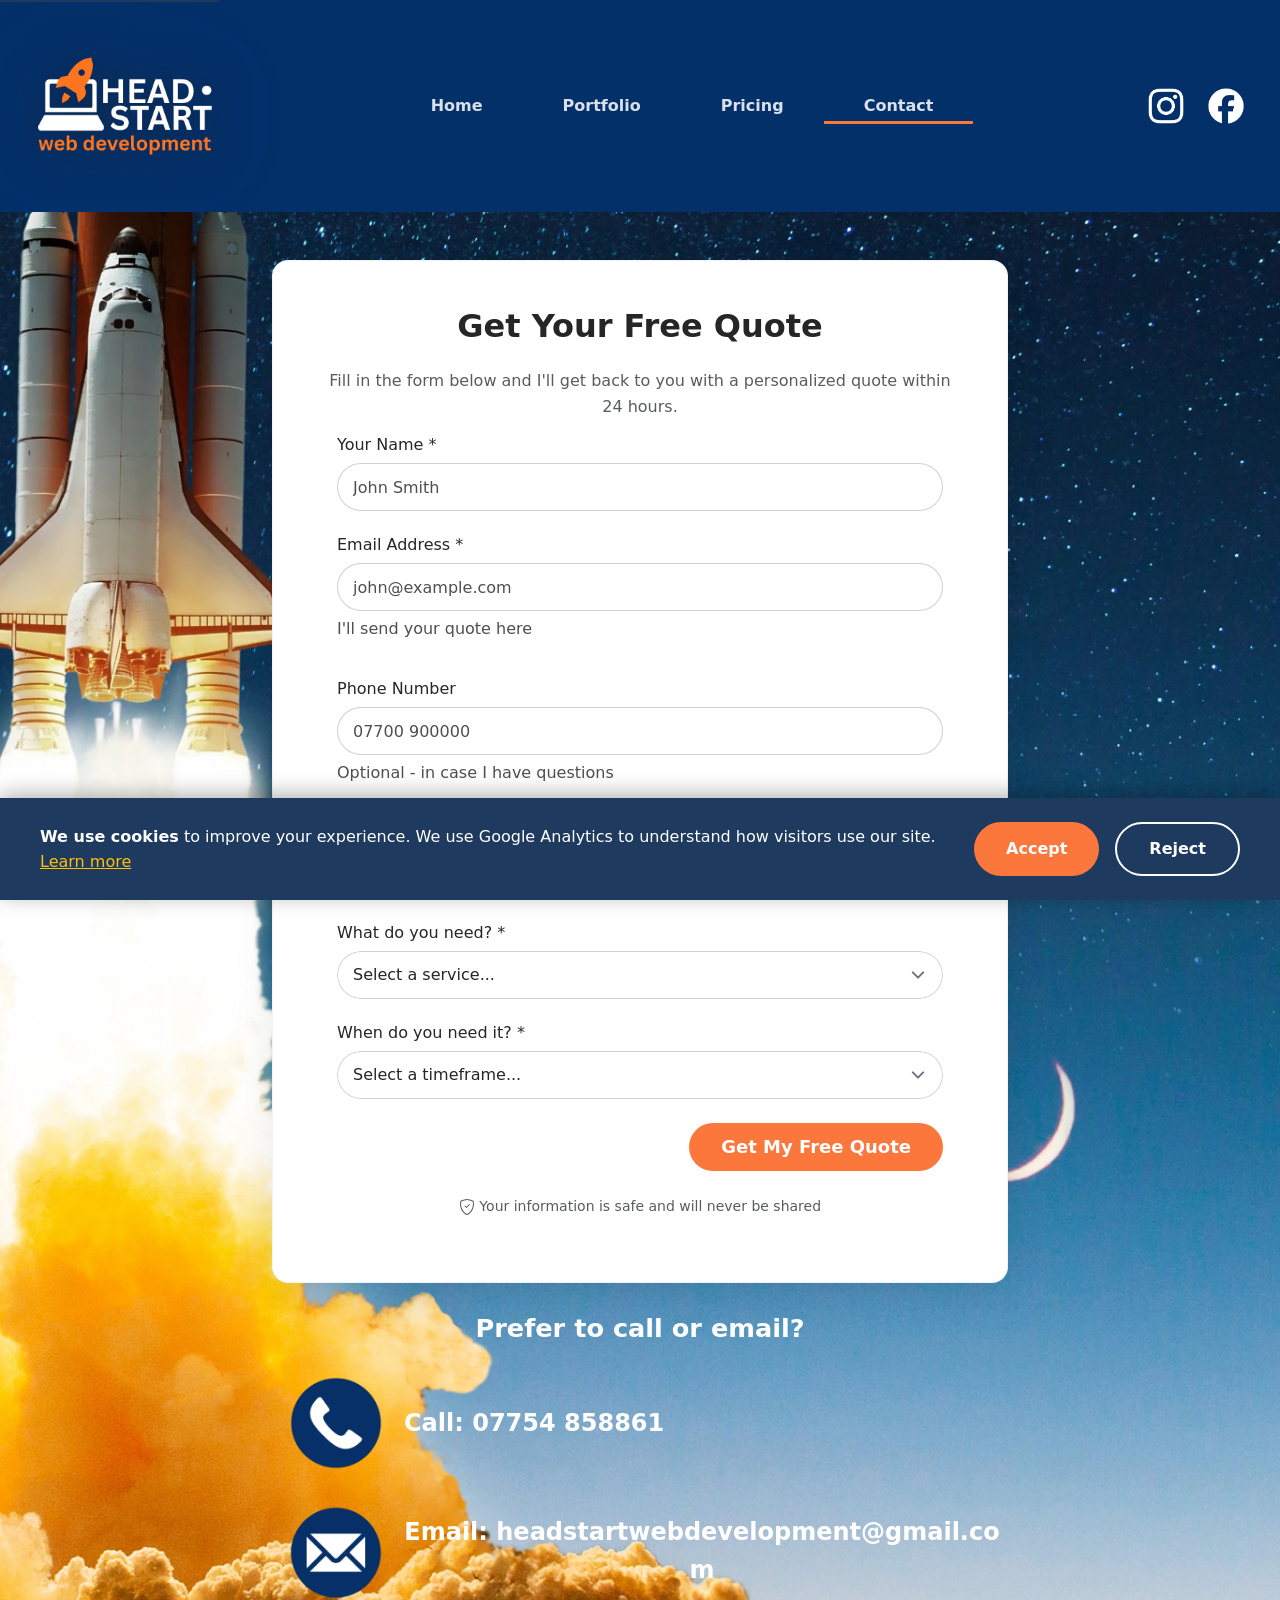
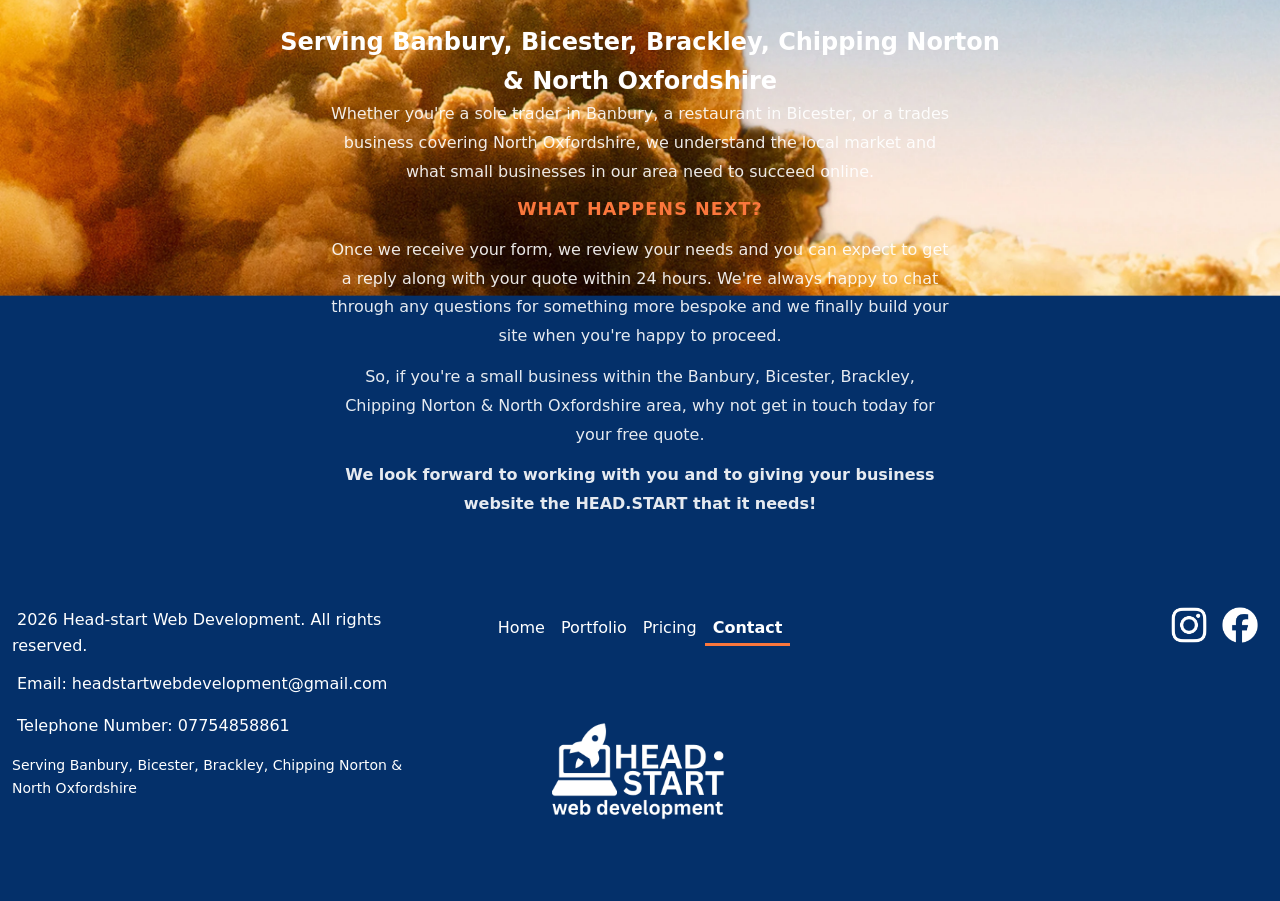
==== commit ab4c5474: "Improve site performance and conversion tracking Add consent-aware GA4 conversion events, switch ove" ====
--- a/contact.html
+++ b/contact.html
@@ -2,7 +2,7 @@
 <html lang="en">
 <head>
     <meta charset="utf-8">
-  <meta http-equiv="Content-Security-Policy" content="default-src 'self'; script-src 'self' 'unsafe-inline' https://www.googletagmanager.com https://www.google-analytics.com; style-src 'self' 'unsafe-inline' https://fonts.googleapis.com; font-src 'self' https://fonts.gstatic.com; img-src 'self' data: https://www.google-analytics.com; connect-src 'self' https://www.google-analytics.com https://region1.google-analytics.com https://formspree.io; frame-src 'none';">
+  <meta http-equiv="Content-Security-Policy" content="default-src 'self'; script-src 'self' 'unsafe-inline' https://www.googletagmanager.com https://www.google-analytics.com; style-src 'self' 'unsafe-inline' https://fonts.googleapis.com; font-src 'self' https://fonts.gstatic.com; img-src 'self' data: https://www.google-analytics.com https://www.google.co.uk https://www.google.com; connect-src 'self' https://www.google-analytics.com https://region1.google-analytics.com https://region1.analytics.google.com https://stats.g.doubleclick.net https://formspree.io; frame-src 'none';">
     <meta name="description" content="Contact Head-Start Web Development for a free website quote in Banbury. Get a reply within 24 hours for small business web design, redesigns, and website updates.">
   <meta name="viewport" content="width=device-width, initial-scale=1.0">
   <meta name="author" content="Ryan Thornton">
@@ -13,16 +13,17 @@
   
   <!-- Open Graph / Facebook / Instagram -->
   <meta property="og:type" content="website">
+  <meta property="og:site_name" content="Head-Start Web Development">
   <meta property="og:url" content="https://www.head-startwebdevelopment.co.uk/contact.html">
     <meta property="og:title" content="Contact Head-Start Web Development | Free Website Quote">
     <meta property="og:description" content="Request a free website quote in Banbury and get a reply within 24 hours. Ideal for small businesses, sole traders, redesigns, and website updates.">
-  <meta property="og:image" content="https://www.head-startwebdevelopment.co.uk/Logo/Full%20logo.png">
+  <meta property="og:image" content="https://www.head-startwebdevelopment.co.uk/Logo/Google%20rocket.png">
   
   <!-- Twitter Card -->
   <meta name="twitter:card" content="summary_large_image">
   <meta name="twitter:title" content="Contact Head-Start Web Development | Free Website Quote">
   <meta name="twitter:description" content="Request a free website quote in Banbury and get a reply within 24 hours. Ideal for small businesses, sole traders, redesigns, and website updates.">
-  <meta name="twitter:image" content="https://www.head-startwebdevelopment.co.uk/Logo/Full%20logo.png">
+  <meta name="twitter:image" content="https://www.head-startwebdevelopment.co.uk/Logo/Google%20rocket.png">
   
   <!-- Favicon -->
   <link rel="icon" type="image/png" sizes="32x32" href="images/Head-Start HOME/Head-Start HOME/Logo-blue.png">
@@ -49,7 +50,7 @@
       "@type": "LocalBusiness",
       "name": "Head-Start Web Development",
       "url": "https://www.head-startwebdevelopment.co.uk",
-      "logo": "https://www.head-startwebdevelopment.co.uk/Logo/Full%20logo.png",
+      "logo": "https://www.head-startwebdevelopment.co.uk/Logo/Google%20rocket.png",
       "description": "Affordable web design and development services for small businesses in Banbury and North Oxfordshire",
       "telephone": "07754858861",
       "email": "headstartwebdevelopment@gmail.com",
@@ -157,7 +158,7 @@
         <div class="row justify-content-center">
             <div class="col-lg-8">
                 <div class="contact-form-wrapper">
-                    <h2 class="text-center mb-4">Get Your Free Quote</h2>
+                    <h1 class="text-center mb-4">Get Your Free Quote</h1>
                     <p class="text-center text-muted mb-5">Fill in the form below and I'll get back to you with a personalized quote within 24 hours.</p>
                     
                     <form class="contact-form" action="https://formspree.io/f/xyzjoodb" target="_top" method="POST">
@@ -300,7 +301,7 @@
         <!-- Cookie Consent Banner -->
         <div id="cookie-banner" class="cookie-banner" style="display: none;">
           <div class="cookie-content">
-            <p class="mb-0"><strong>We use cookies</strong> to improve your experience. We use Google Analytics to understand how visitors use our site. <a href="#" class="cookie-link">Learn more</a></p>
+            <p class="mb-0"><strong>We use cookies</strong> to improve your experience. We use Google Analytics to understand how visitors use our site. <a href="privacy.html" class="cookie-link">Learn more</a></p>
             <div class="cookie-buttons">
               <button onclick="acceptCookies()" class="btn-cookie-accept">Accept</button>
               <button onclick="rejectCookies()" class="btn-cookie-reject">Reject</button>
--- a/styles.css
+++ b/styles.css
@@ -347,6 +347,31 @@
   background-position: center center;
 }
 
+.portfolio-site-name-panel {
+  min-height: 225px;
+  display: flex;
+  flex-direction: column;
+  align-items: center;
+  justify-content: center;
+  gap: 0.6rem;
+  padding: 1rem;
+  background: #2A528A;
+  text-align: center;
+}
+
+.portfolio-site-name-panel a {
+  color: #fff;
+  font-size: 1.25rem;
+  font-weight: 700;
+  text-decoration: none;
+}
+
+.portfolio-site-name-panel a:hover,
+.portfolio-site-name-panel a:focus-visible {
+  color: #fff;
+  text-decoration: underline;
+}
+
 .cta-logo {
   position: absolute;
   top: 3rem;
@@ -499,7 +524,7 @@
 /* ===== PORTFOLIO HERO ===== */
 .portfolio-hero {
   position: relative;
-  background-image: url('images/Head-Start PORTFOLIO/Head-Start PORTFOLIO/Portfolio - Orange Hand Coding Background.png');
+  background-image: url('images/Head-Start PORTFOLIO/Head-Start PORTFOLIO/Portfolio - Orange Hand Coding Background.webp');
   background-size: cover;
   background-position: center 1%;
   min-height: 450px;
@@ -882,7 +907,7 @@
 .contact-main-bg {
   display: flow-root;
   background-color: #04306a;
-  background-image: url('images/Head-Start CONTACT/Head-Start CONTACT/Contact - Blast Off.png');
+  background-image: url('images/Head-Start CONTACT/Head-Start CONTACT/Contact - Blast Off.webp');
   background-size: cover;
   background-repeat: no-repeat;
   background-position: center -35rem;
@@ -964,7 +989,7 @@
   border: 1px solid rgba(0, 0, 0, 0.05);
 }
 
-.contact-form-wrapper h2 {
+.contact-form-wrapper h1 {
   color: var(--color-text-default);
   font-family: var(--font-family-display);
   font-size: 2rem;
@@ -1042,7 +1067,7 @@
     border-radius: 8px;
   }
   
-  .contact-form-wrapper h2 {
+  .contact-form-wrapper h1 {
     font-size: 1.5rem;
   }
   
@@ -1159,7 +1184,7 @@
 
 /* ---- Testimonials Section ---- */
 .testimonials-section {
-  background-image: url('images/Head-Start HOME/Head-Start HOME/Home - Female Online - Background.png');
+  background-image: url('images/Head-Start HOME/Head-Start HOME/Home - Female Online - Background.webp');
   background-size: cover;
   background-position: center;
   background-repeat: no-repeat;
@@ -1204,7 +1229,7 @@
 /* ---- Promise / Guarantee Section ---- */
 .promise-section {
   background-color: var(--color-brand-navy);
-  background-image: url('images/Head-Start HOME/Head-Start HOME/Home - BlueOrange - Background.png');
+  background-image: url('images/Head-Start HOME/Head-Start HOME/Home - BlueOrange - Background.webp');
   background-size: cover;
   background-position: center;
   background-repeat: no-repeat;
@@ -1242,10 +1267,6 @@
   font-family: var(--font-family-display);
   position: relative;
   z-index: 1;
-}
-
-.promise-brand {
-  color: var(--color-brand-accent);
 }
 
 .cta-img-btn {
